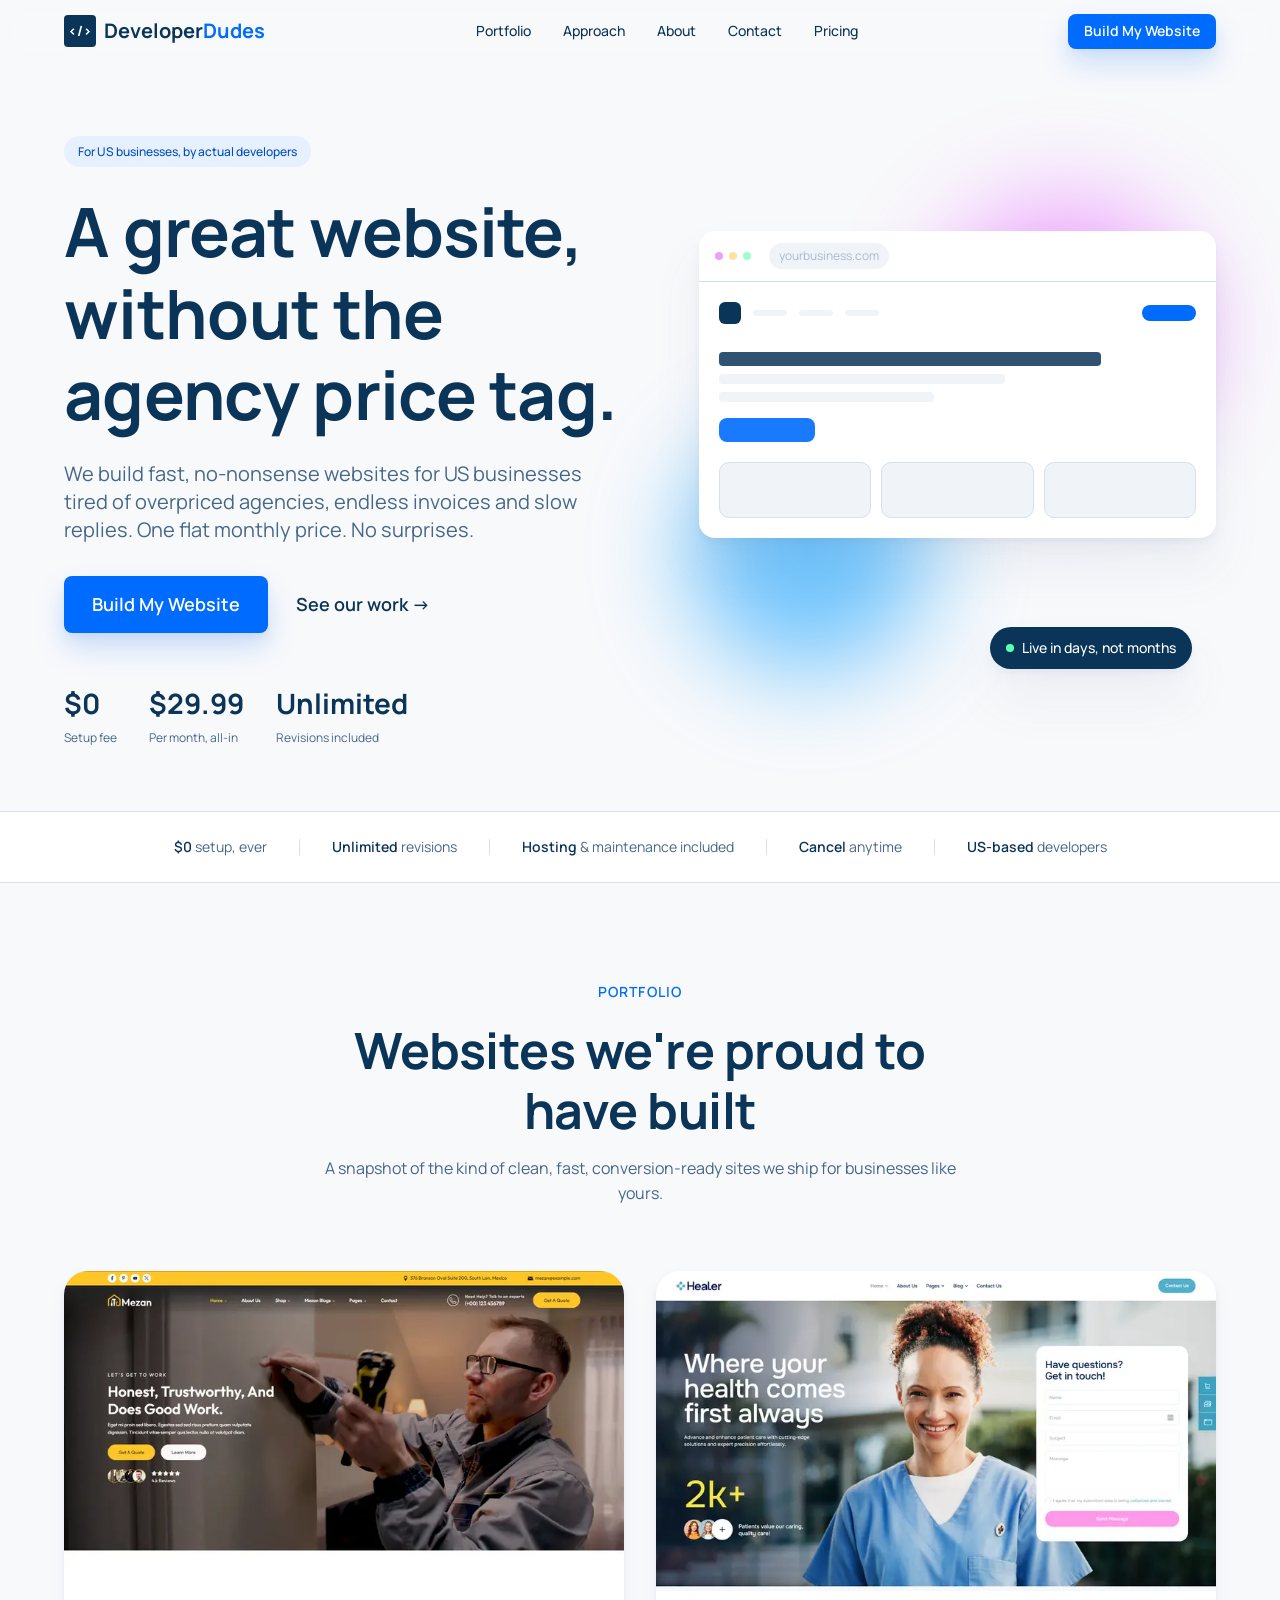
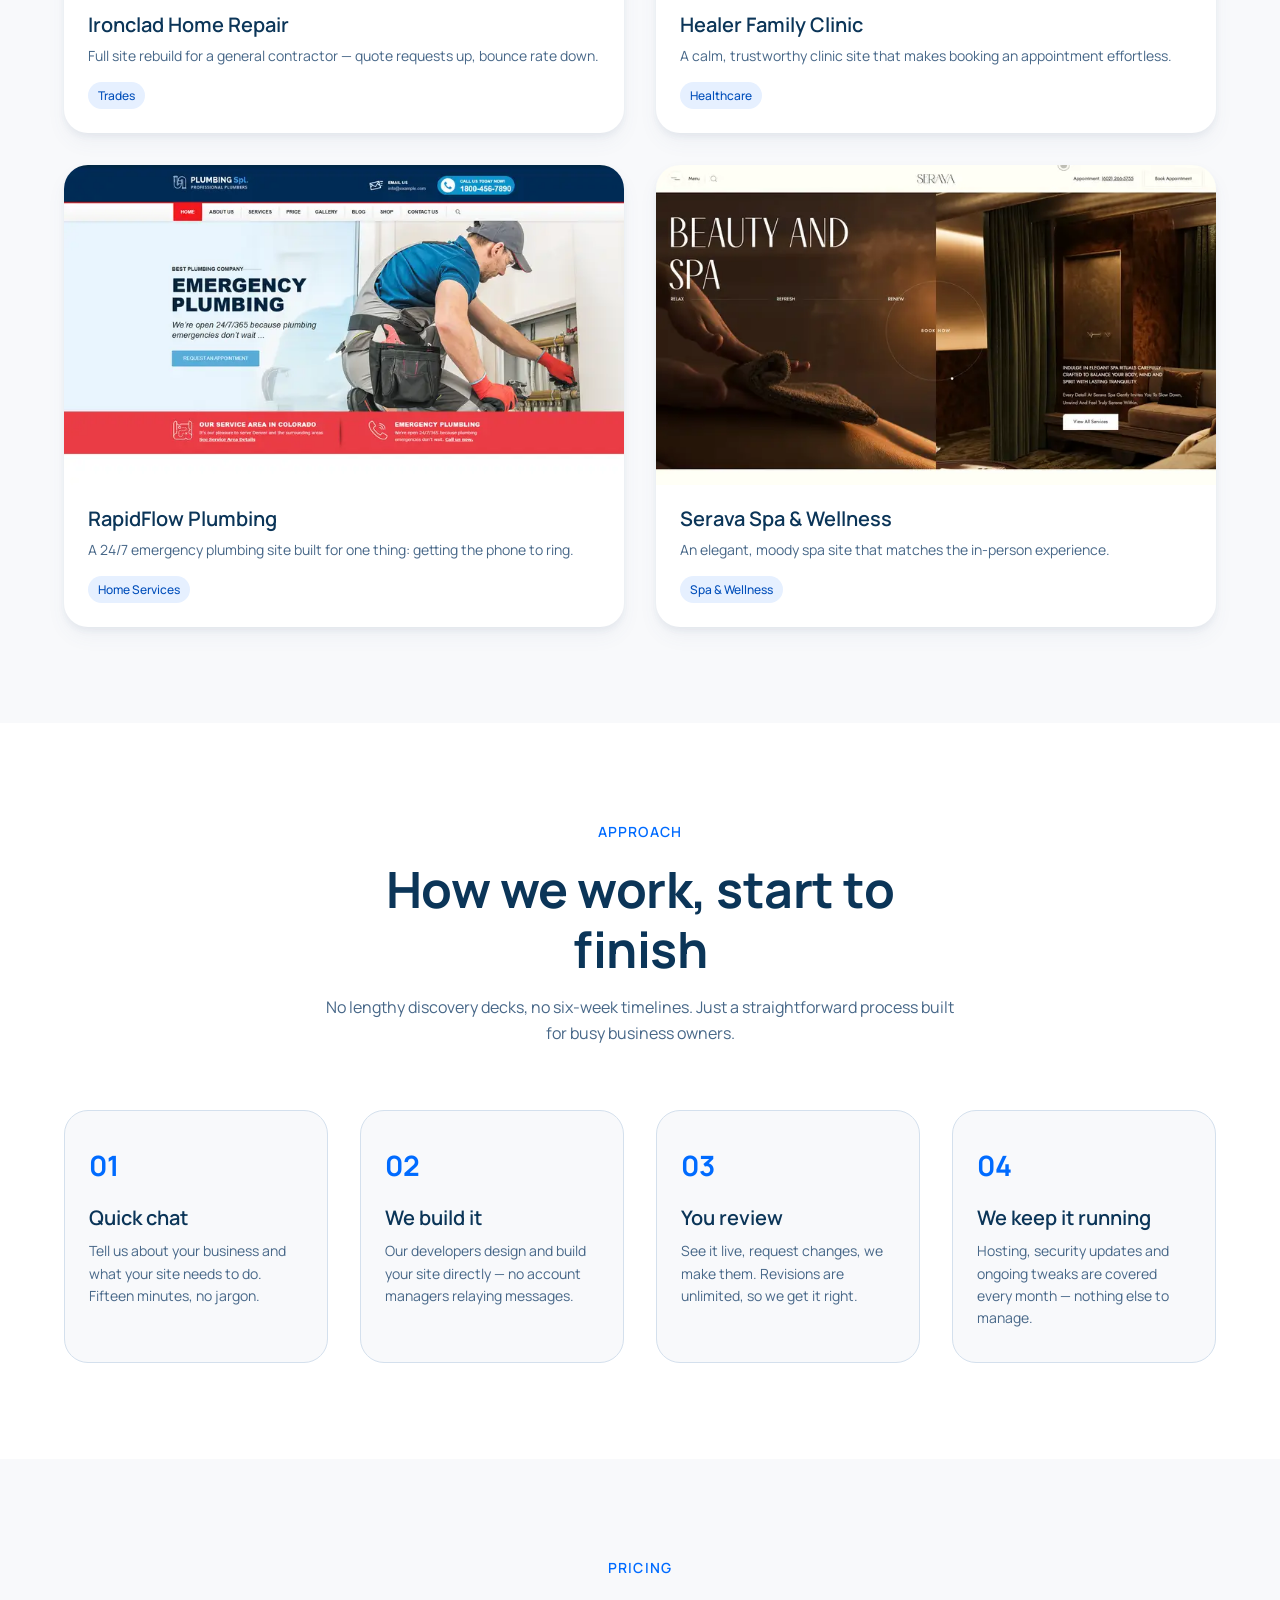
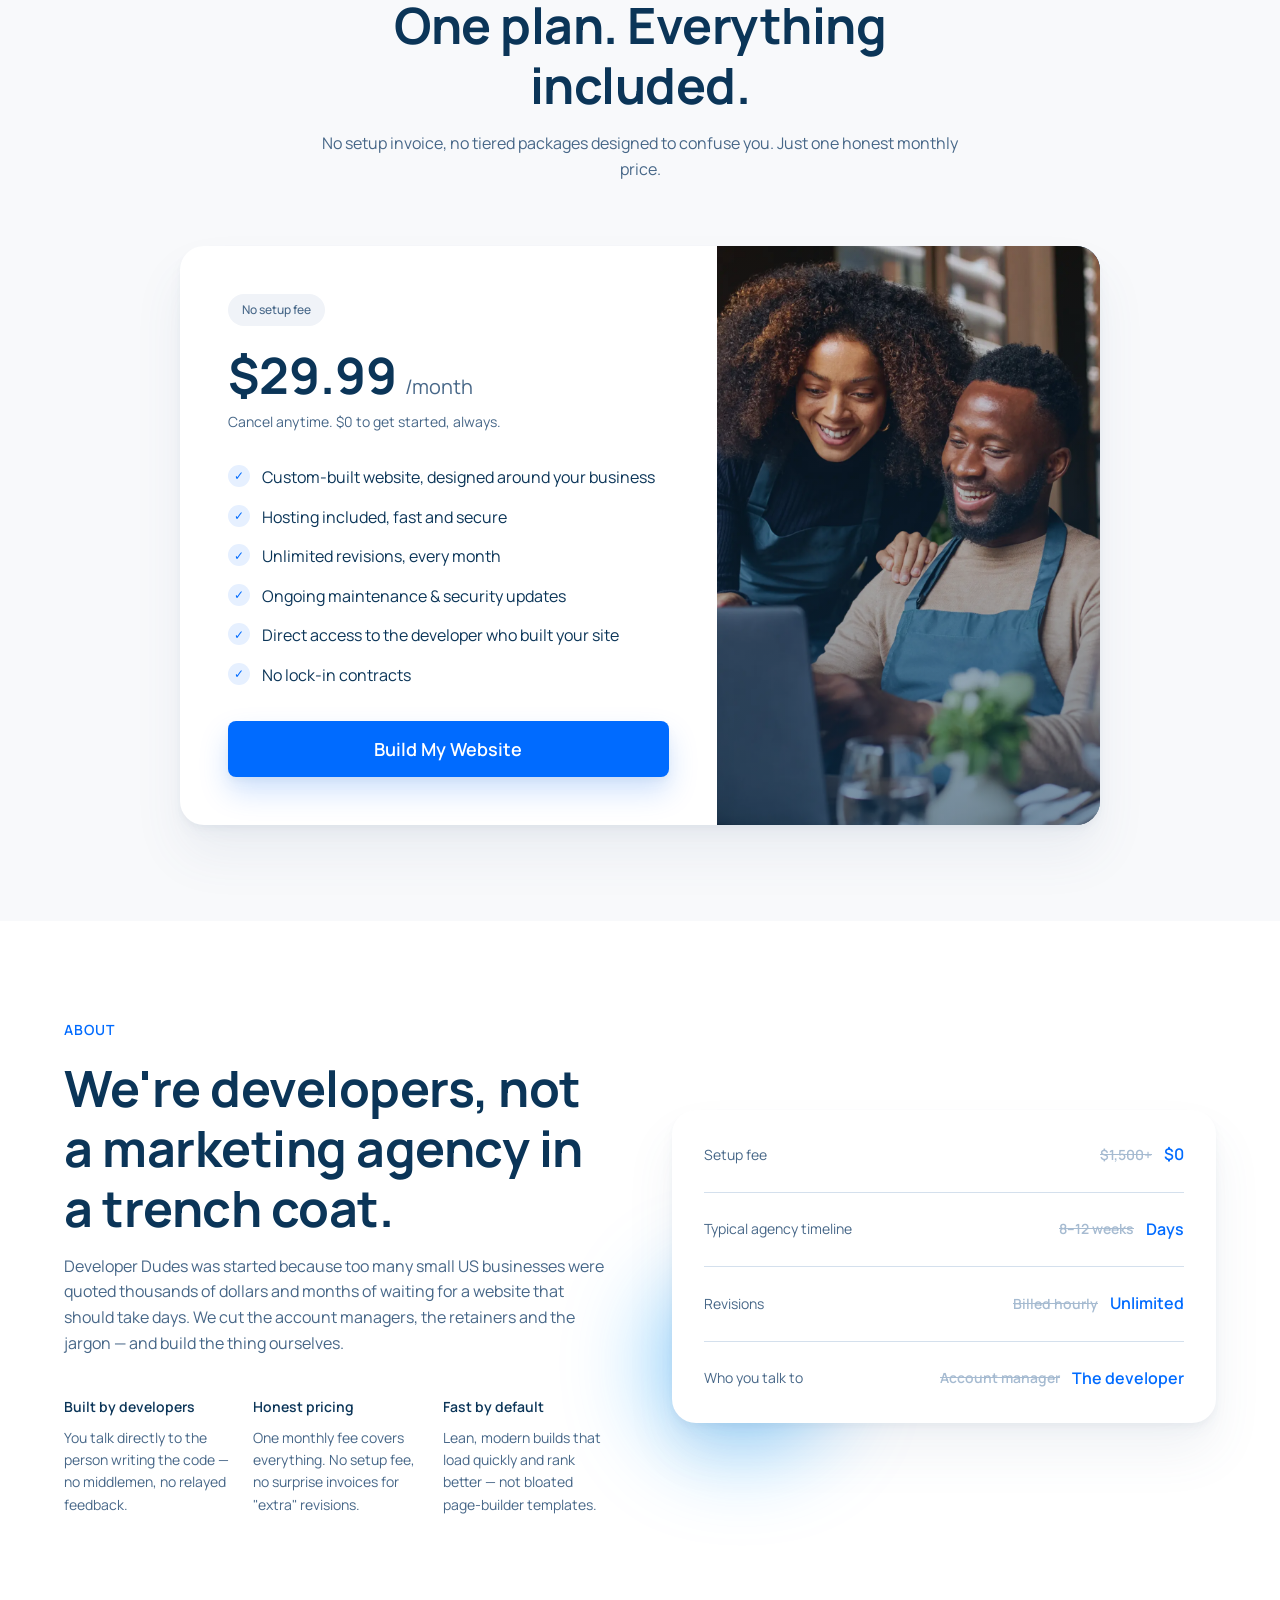
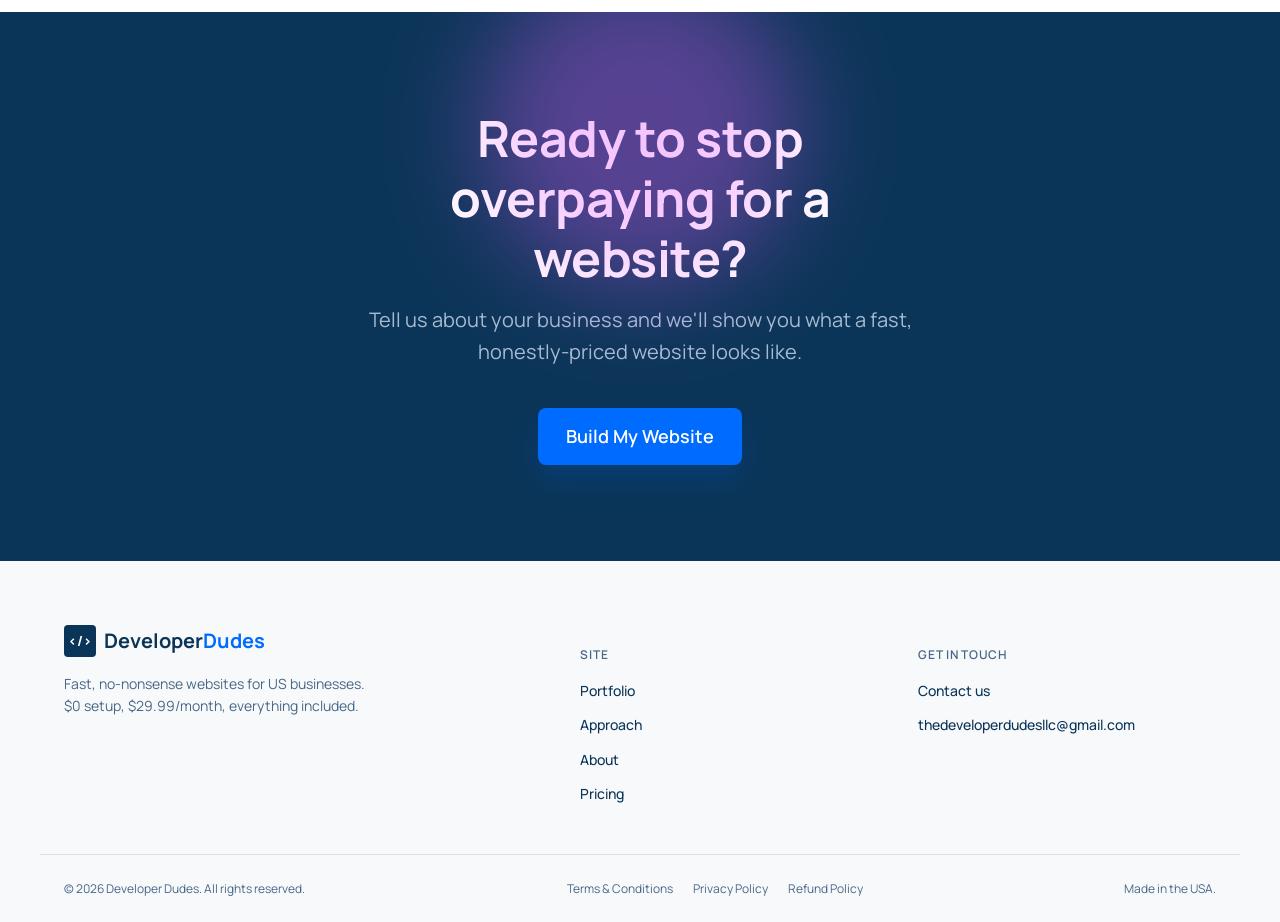
==== index.html @ 0a407106 "Initial commit: Developer Dudes marketing site One-page site with hero, portfolio, approach, pricing" ====
<!DOCTYPE html>
<html lang="en-US">
<head>
<meta charset="UTF-8">
<meta name="viewport" content="width=device-width, initial-scale=1.0">
<title>Developer Dudes — Fast, no-nonsense websites for US businesses</title>
<meta name="description" content="Developer Dudes builds fast, no-nonsense websites for US businesses tired of overpriced agencies. $0 setup, $29.99/month for hosting, maintenance and unlimited revisions.">
<link rel="canonical" href="https://thedeveloperdudes.com/">
<meta property="og:url" content="https://thedeveloperdudes.com/">
<link rel="preconnect" href="https://fonts.googleapis.com">
<link rel="preconnect" href="https://fonts.gstatic.com" crossorigin>
<link href="https://fonts.googleapis.com/css2?family=Manrope:wght@400;500;600;700;800&display=swap" rel="stylesheet">
<link rel="stylesheet" href="assets/css/styles.css">
</head>
<body>

<a class="skip-link" href="#main">Skip to content</a>

<header class="site-header" id="top">
  <div class="wrap header-inner">
    <a class="logo" href="#top">
      <span class="logo-mark" aria-hidden="true">&lt;/&gt;</span>
      <span class="logo-text">Developer<em>Dudes</em></span>
    </a>

    <nav class="main-nav" aria-label="Primary">
      <a href="#portfolio">Portfolio</a>
      <a href="#approach">Approach</a>
      <a href="#about">About</a>
      <a href="contact.html">Contact</a>
      <a href="#pricing">Pricing</a>
    </nav>

    <div class="header-cta">
      <a class="btn btn-primary btn-compact" href="contact.html">Build My Website</a>
    </div>

    <button class="nav-toggle" aria-label="Toggle menu" aria-expanded="false" aria-controls="mobile-nav">
      <span></span><span></span><span></span>
    </button>
  </div>

  <nav class="mobile-nav" id="mobile-nav" aria-label="Mobile">
    <a href="#portfolio">Portfolio</a>
    <a href="#approach">Approach</a>
    <a href="#about">About</a>
    <a href="contact.html">Contact</a>
    <a href="#pricing">Pricing</a>
    <a class="btn btn-primary" href="contact.html">Build My Website</a>
  </nav>
</header>

<main id="main">

  <!-- HERO -->
  <section class="hero">
    <div class="wrap hero-inner">
      <div class="hero-copy reveal">
        <span class="pill-badge">For US businesses, by actual developers</span>
        <h1>A great website, <br>without the agency price tag.</h1>
        <p class="hero-sub">We build fast, no-nonsense websites for US businesses tired of overpriced agencies, endless invoices and slow replies. One flat monthly price. No surprises.</p>
        <div class="hero-actions">
          <a class="btn btn-primary btn-lg" href="contact.html">Build My Website</a>
          <a class="btn btn-ghost" href="#portfolio">See our work &rarr;</a>
        </div>
        <div class="hero-facts">
          <div class="hero-fact"><span class="fact-num">$0</span><span class="fact-label">Setup fee</span></div>
          <div class="hero-fact"><span class="fact-num">$29.99</span><span class="fact-label">Per month, all-in</span></div>
          <div class="hero-fact"><span class="fact-num">Unlimited</span><span class="fact-label">Revisions included</span></div>
        </div>
      </div>

      <div class="hero-visual reveal" aria-hidden="true">
        <div class="blob blob-magenta"></div>
        <div class="blob blob-cyan"></div>
        <div class="browser-card float">
          <div class="browser-bar">
            <span class="dot dot-1"></span><span class="dot dot-2"></span><span class="dot dot-3"></span>
            <span class="browser-url">yourbusiness.com</span>
          </div>
          <div class="browser-body">
            <div class="mock-nav">
              <span class="mock-logo"></span>
              <span class="mock-link"></span><span class="mock-link"></span><span class="mock-link"></span>
              <span class="mock-btn"></span>
            </div>
            <div class="mock-hero">
              <div class="mock-line mock-line-lg"></div>
              <div class="mock-line mock-line-md"></div>
              <div class="mock-line mock-line-sm"></div>
              <div class="mock-cta"></div>
            </div>
            <div class="mock-cards">
              <div class="mock-card"></div>
              <div class="mock-card"></div>
              <div class="mock-card"></div>
            </div>
          </div>
        </div>
        <div class="status-chip">
          <span class="status-dot"></span> Live in days, not months
        </div>
      </div>
    </div>
  </section>

  <!-- PROOF STRIP -->
  <section class="proof-strip reveal">
    <div class="wrap proof-inner">
      <div class="proof-item"><strong>$0</strong> setup, ever</div>
      <div class="proof-divider"></div>
      <div class="proof-item"><strong>Unlimited</strong> revisions</div>
      <div class="proof-divider"></div>
      <div class="proof-item"><strong>Hosting</strong> &amp; maintenance included</div>
      <div class="proof-divider"></div>
      <div class="proof-item"><strong>Cancel</strong> anytime</div>
      <div class="proof-divider"></div>
      <div class="proof-item"><strong>US-based</strong> developers</div>
    </div>
  </section>

  <!-- PORTFOLIO -->
  <section class="section" id="portfolio">
    <div class="wrap">
      <div class="section-header reveal">
        <span class="eyebrow">Portfolio</span>
        <h2>Websites we're proud to have built</h2>
        <p class="section-sub">A snapshot of the kind of clean, fast, conversion-ready sites we ship for businesses like yours.</p>
      </div>

      <div class="portfolio-grid">
        <article class="portfolio-card reveal">
          <button type="button" class="portfolio-thumb" data-lightbox-trigger
            data-full="assets/images/portfolio/construction-full.webp"
            data-title="Ironclad Home Repair — full page preview">
            <img class="portfolio-thumb-img" src="assets/images/portfolio/construction-thumb.webp" alt="Ironclad Home Repair website preview" loading="lazy" width="760" height="435">
            <span class="portfolio-thumb-overlay">
              <span class="portfolio-thumb-eye" aria-hidden="true">
                <svg width="22" height="22" viewBox="0 0 24 24" fill="none"><path d="M2 12s3.6-7 10-7 10 7 10 7-3.6 7-10 7-10-7-10-7Z" stroke="currentColor" stroke-width="1.6" stroke-linejoin="round"/><circle cx="12" cy="12" r="3" stroke="currentColor" stroke-width="1.6"/></svg>
              </span>
              <span class="portfolio-thumb-label">View full page</span>
            </span>
          </button>
          <div class="portfolio-meta">
            <h3>Ironclad Home Repair</h3>
            <p>Full site rebuild for a general contractor — quote requests up, bounce rate down.</p>
            <span class="tag">Trades</span>
          </div>
        </article>

        <article class="portfolio-card reveal">
          <button type="button" class="portfolio-thumb" data-lightbox-trigger
            data-full="assets/images/portfolio/healthcare-full.webp"
            data-title="Healer Family Clinic — full page preview">
            <img class="portfolio-thumb-img" src="assets/images/portfolio/healthcare-thumb.webp" alt="Healer Family Clinic website preview" loading="lazy" width="760" height="435">
            <span class="portfolio-thumb-overlay">
              <span class="portfolio-thumb-eye" aria-hidden="true">
                <svg width="22" height="22" viewBox="0 0 24 24" fill="none"><path d="M2 12s3.6-7 10-7 10 7 10 7-3.6 7-10 7-10-7-10-7Z" stroke="currentColor" stroke-width="1.6" stroke-linejoin="round"/><circle cx="12" cy="12" r="3" stroke="currentColor" stroke-width="1.6"/></svg>
              </span>
              <span class="portfolio-thumb-label">View full page</span>
            </span>
          </button>
          <div class="portfolio-meta">
            <h3>Healer Family Clinic</h3>
            <p>A calm, trustworthy clinic site that makes booking an appointment effortless.</p>
            <span class="tag">Healthcare</span>
          </div>
        </article>

        <article class="portfolio-card reveal">
          <button type="button" class="portfolio-thumb" data-lightbox-trigger
            data-full="assets/images/portfolio/home-services-full.webp"
            data-title="RapidFlow Plumbing — full page preview">
            <img class="portfolio-thumb-img" src="assets/images/portfolio/home-services-thumb.webp" alt="RapidFlow Plumbing website preview" loading="lazy" width="760" height="435">
            <span class="portfolio-thumb-overlay">
              <span class="portfolio-thumb-eye" aria-hidden="true">
                <svg width="22" height="22" viewBox="0 0 24 24" fill="none"><path d="M2 12s3.6-7 10-7 10 7 10 7-3.6 7-10 7-10-7-10-7Z" stroke="currentColor" stroke-width="1.6" stroke-linejoin="round"/><circle cx="12" cy="12" r="3" stroke="currentColor" stroke-width="1.6"/></svg>
              </span>
              <span class="portfolio-thumb-label">View full page</span>
            </span>
          </button>
          <div class="portfolio-meta">
            <h3>RapidFlow Plumbing</h3>
            <p>A 24/7 emergency plumbing site built for one thing: getting the phone to ring.</p>
            <span class="tag">Home Services</span>
          </div>
        </article>

        <article class="portfolio-card reveal">
          <button type="button" class="portfolio-thumb" data-lightbox-trigger
            data-full="assets/images/portfolio/spa-full.webp"
            data-title="Serava Spa &amp; Wellness — full page preview">
            <img class="portfolio-thumb-img" src="assets/images/portfolio/spa-thumb.webp" alt="Serava Spa & Wellness website preview" loading="lazy" width="760" height="435">
            <span class="portfolio-thumb-overlay">
              <span class="portfolio-thumb-eye" aria-hidden="true">
                <svg width="22" height="22" viewBox="0 0 24 24" fill="none"><path d="M2 12s3.6-7 10-7 10 7 10 7-3.6 7-10 7-10-7-10-7Z" stroke="currentColor" stroke-width="1.6" stroke-linejoin="round"/><circle cx="12" cy="12" r="3" stroke="currentColor" stroke-width="1.6"/></svg>
              </span>
              <span class="portfolio-thumb-label">View full page</span>
            </span>
          </button>
          <div class="portfolio-meta">
            <h3>Serava Spa &amp; Wellness</h3>
            <p>An elegant, moody spa site that matches the in-person experience.</p>
            <span class="tag">Spa &amp; Wellness</span>
          </div>
        </article>
      </div>
    </div>
  </section>

  <dialog class="lightbox" id="portfolio-lightbox" aria-labelledby="lightbox-title-text">
    <div class="lightbox-inner">
      <div class="lightbox-header">
        <span class="lightbox-title" id="lightbox-title-text"></span>
        <button type="button" class="lightbox-close" aria-label="Close preview">
          <svg width="18" height="18" viewBox="0 0 24 24" fill="none"><path d="M5 5l14 14M19 5 5 19" stroke="currentColor" stroke-width="2" stroke-linecap="round"/></svg>
        </button>
      </div>
      <div class="lightbox-scroll">
        <img class="lightbox-img" src="" alt="">
      </div>
    </div>
  </dialog>

  <!-- APPROACH -->
  <section class="section section-tinted" id="approach">
    <div class="wrap">
      <div class="section-header reveal">
        <span class="eyebrow">Approach</span>
        <h2>How we work, start to finish</h2>
        <p class="section-sub">No lengthy discovery decks, no six-week timelines. Just a straightforward process built for busy business owners.</p>
      </div>

      <div class="approach-grid">
        <div class="approach-step reveal">
          <div class="approach-num">01</div>
          <h3>Quick chat</h3>
          <p>Tell us about your business and what your site needs to do. Fifteen minutes, no jargon.</p>
        </div>
        <div class="approach-step reveal">
          <div class="approach-num">02</div>
          <h3>We build it</h3>
          <p>Our developers design and build your site directly — no account managers relaying messages.</p>
        </div>
        <div class="approach-step reveal">
          <div class="approach-num">03</div>
          <h3>You review</h3>
          <p>See it live, request changes, we make them. Revisions are unlimited, so we get it right.</p>
        </div>
        <div class="approach-step reveal">
          <div class="approach-num">04</div>
          <h3>We keep it running</h3>
          <p>Hosting, security updates and ongoing tweaks are covered every month — nothing else to manage.</p>
        </div>
      </div>
    </div>
  </section>

  <!-- PRICING -->
  <section class="section" id="pricing">
    <div class="wrap">
      <div class="section-header reveal">
        <span class="eyebrow">Pricing</span>
        <h2>One plan. Everything included.</h2>
        <p class="section-sub">No setup invoice, no tiered packages designed to confuse you. Just one honest monthly price.</p>
      </div>

      <div class="pricing-card reveal">
        <div class="pricing-card-main">
          <div class="pricing-top">
            <span class="pill-badge pill-badge-alt">No setup fee</span>
            <div class="price-row">
              <span class="price-amount">$29.99</span>
              <span class="price-period">/month</span>
            </div>
            <p class="price-note">Cancel anytime. $0 to get started, always.</p>
          </div>

          <ul class="pricing-features">
            <li><span class="check">&#10003;</span> Custom-built website, designed around your business</li>
            <li><span class="check">&#10003;</span> Hosting included, fast and secure</li>
            <li><span class="check">&#10003;</span> Unlimited revisions, every month</li>
            <li><span class="check">&#10003;</span> Ongoing maintenance &amp; security updates</li>
            <li><span class="check">&#10003;</span> Direct access to the developer who built your site</li>
            <li><span class="check">&#10003;</span> No lock-in contracts</li>
          </ul>

          <a class="btn btn-primary btn-lg btn-block" href="contact.html">Build My Website</a>
        </div>
        <div class="pricing-card-side" aria-hidden="true"></div>
      </div>
    </div>
  </section>

  <!-- ABOUT -->
  <section class="section section-tinted" id="about">
    <div class="wrap about-inner">
      <div class="about-copy reveal">
        <span class="eyebrow">About</span>
        <h2>We're developers, not a marketing agency in a trench coat.</h2>
        <p class="section-sub about-sub">Developer Dudes was started because too many small US businesses were quoted thousands of dollars and months of waiting for a website that should take days. We cut the account managers, the retainers and the jargon — and build the thing ourselves.</p>

        <div class="about-points">
          <div class="about-point">
            <h4>Built by developers</h4>
            <p>You talk directly to the person writing the code — no middlemen, no relayed feedback.</p>
          </div>
          <div class="about-point">
            <h4>Honest pricing</h4>
            <p>One monthly fee covers everything. No setup fee, no surprise invoices for "extra" revisions.</p>
          </div>
          <div class="about-point">
            <h4>Fast by default</h4>
            <p>Lean, modern builds that load quickly and rank better — not bloated page-builder templates.</p>
          </div>
        </div>
      </div>

      <div class="about-visual reveal" aria-hidden="true">
        <div class="blob blob-cyan blob-small"></div>
        <div class="about-card">
          <div class="about-card-row">
            <span class="about-card-label">Setup fee</span>
            <span class="about-card-value strike">$1,500+</span>
            <span class="about-card-value value-accent">$0</span>
          </div>
          <div class="about-card-row">
            <span class="about-card-label">Typical agency timeline</span>
            <span class="about-card-value strike">8&ndash;12 weeks</span>
            <span class="about-card-value value-accent">Days</span>
          </div>
          <div class="about-card-row">
            <span class="about-card-label">Revisions</span>
            <span class="about-card-value strike">Billed hourly</span>
            <span class="about-card-value value-accent">Unlimited</span>
          </div>
          <div class="about-card-row">
            <span class="about-card-label">Who you talk to</span>
            <span class="about-card-value strike">Account manager</span>
            <span class="about-card-value value-accent">The developer</span>
          </div>
        </div>
      </div>
    </div>
  </section>

  <!-- CONTACT / CTA -->
  <section class="cta-band" id="contact">
    <div class="wrap cta-inner reveal">
      <div class="blob blob-magenta blob-cta" aria-hidden="true"></div>
      <h2>Ready to stop overpaying for a website?</h2>
      <p>Tell us about your business and we'll show you what a fast, honestly-priced website looks like.</p>
      <div class="cta-actions">
        <a class="btn btn-primary btn-lg" href="contact.html">Build My Website</a>
      </div>
    </div>
  </section>

</main>

<footer class="site-footer">
  <div class="wrap footer-inner">
    <div class="footer-brand">
      <a class="logo" href="#top">
        <span class="logo-mark" aria-hidden="true">&lt;/&gt;</span>
        <span class="logo-text">Developer<em>Dudes</em></span>
      </a>
      <p>Fast, no-nonsense websites for US businesses. $0 setup, $29.99/month, everything included.</p>
    </div>

    <div class="footer-col">
      <h5>Site</h5>
      <a href="#portfolio">Portfolio</a>
      <a href="#approach">Approach</a>
      <a href="#about">About</a>
      <a href="#pricing">Pricing</a>
    </div>

    <div class="footer-col">
      <h5>Get in touch</h5>
      <a href="contact.html">Contact us</a>
      <a href="mailto:thedeveloperdudesllc@gmail.com">thedeveloperdudesllc@gmail.com</a>
    </div>
  </div>
  <div class="wrap footer-bottom">
    <span>&copy; <span id="year"></span> Developer Dudes. All rights reserved.</span>
    <nav class="footer-legal" aria-label="Legal">
      <a href="terms.html">Terms &amp; Conditions</a>
      <a href="privacy-policy.html">Privacy Policy</a>
      <a href="refund-policy.html">Refund Policy</a>
    </nav>
    <span>Made in the USA.</span>
  </div>
</footer>

<script src="assets/js/main.js"></script>
</body>
</html>
---- assets/css/styles.css ----
/* ==========================================================================
   Developer Dudes — styles
   Design system sourced from DESIGN.md (Calendly-style: navy ink / cool marble)
   ========================================================================== */

:root {
  /* Colors */
  --color-ink-navy: #0b3558;
  --color-signal-blue: #006bff;
  --color-slate-gray: #476788;
  --color-mist-gray: #a6bbd1;
  --color-cloud: #f8f9fb;
  --color-paper: #ffffff;
  --color-pebble: #f0f3f8;
  --color-hairline: #d4e0ed;
  --color-carbon: #0a0a0a;
  --color-coral-magenta: #e55cff;
  --color-sky-cyan: #0099ff;
  --color-deep-cobalt: #004eba;

  /* Typography */
  --font-gilroy: 'Manrope', ui-sans-serif, system-ui, -apple-system, BlinkMacSystemFont, "Segoe UI", Roboto, sans-serif;

  --text-caption: 12px;
  --leading-caption: 1.5;
  --text-body-sm: 14px;
  --leading-body-sm: 1.4;
  --text-body: 16px;
  --leading-body: 1.6;
  --text-button: 18px;
  --leading-button: 1.6;
  --text-body-lg: 20px;
  --leading-body-lg: 1.4;
  --text-subheading: 28px;
  --leading-subheading: 1.4;
  --text-heading-sm: 38px;
  --leading-heading-sm: 1.21;
  --text-heading: 50px;
  --leading-heading: 1.2;
  --text-heading-lg: 68px;
  --leading-heading-lg: 1.2;
  --text-display: 80px;
  --leading-display: 1.2;

  --font-weight-regular: 400;
  --font-weight-medium: 500;
  --font-weight-semibold: 600;
  --font-weight-bold: 700;

  /* Spacing */
  --spacing-8: 8px;
  --spacing-16: 16px;
  --spacing-24: 24px;
  --spacing-32: 32px;
  --spacing-40: 40px;
  --spacing-48: 48px;
  --spacing-56: 56px;
  --spacing-64: 64px;
  --spacing-72: 72px;
  --spacing-96: 96px;

  --page-max-width: 1200px;

  /* Border radius */
  --radius-small: 4px;
  --radius-inputs: 8px;
  --radius-buttons: 8px;
  --radius-productcards: 16px;
  --radius-cards: 24px;
  --radius-badges: 9999px;

  /* Shadows */
  --shadow-sm: rgba(71, 103, 136, 0.04) 0px 4px 5px 0px, rgba(71, 103, 136, 0.03) 0px 4px 10px 0px, rgba(71, 103, 136, 0.05) 0px 10px 20px 0px;
  --shadow-sm-2: rgba(71, 103, 136, 0.04) 0px 4px 5px 0px, rgba(71, 103, 136, 0.03) 0px 8px 15px 0px, rgba(71, 103, 136, 0.08) 0px 30px 50px 0px;
  --shadow-sm-3: rgba(71, 103, 136, 0.04) 0px 4px 5px 0px, rgba(71, 103, 136, 0.03) 0px 8px 15px 0px, rgba(71, 103, 136, 0.06) 0px 15px 30px 0px;

  /* Motion */
  --ease-out: cubic-bezier(0.16, 1, 0.3, 1);
  --ease-standard: cubic-bezier(0.4, 0, 0.2, 1);
  --ease-in-out: cubic-bezier(0.65, 0, 0.35, 1);
  --duration-fast: 150ms;
  --duration-base: 220ms;
  --duration-slow: 420ms;
}

/* ------------------------------ Reset ------------------------------ */

*, *::before, *::after { box-sizing: border-box; }
html { scroll-behavior: smooth; }
body {
  margin: 0;
  font-family: var(--font-gilroy);
  font-size: var(--text-body);
  line-height: var(--leading-body);
  color: var(--color-ink-navy);
  background: var(--color-cloud);
  -webkit-font-smoothing: antialiased;
}
img { max-width: 100%; display: block; }
a { color: inherit; text-decoration: none; }
ul { margin: 0; padding: 0; list-style: none; }
h1, h2, h3, h4, p { margin: 0; }
button { font-family: inherit; cursor: pointer; }

@media (prefers-reduced-motion: reduce) {
  html { scroll-behavior: auto; }
  *, *::before, *::after {
    animation-duration: 0.001ms !important;
    animation-iteration-count: 1 !important;
    transition-duration: 0.001ms !important;
    scroll-behavior: auto !important;
  }
}

.skip-link {
  position: absolute;
  left: -9999px;
  top: 0;
  background: var(--color-ink-navy);
  color: var(--color-paper);
  padding: 12px 16px;
  border-radius: var(--radius-inputs);
  z-index: 200;
}
.skip-link:focus { left: 16px; top: 16px; }

a:focus-visible,
button:focus-visible {
  outline: 2px solid var(--color-signal-blue);
  outline-offset: 2px;
  border-radius: var(--radius-small);
}

.wrap {
  max-width: var(--page-max-width);
  margin: 0 auto;
  padding: 0 24px;
}

/* ------------------------------ Type ------------------------------ */

h1 {
  font-size: var(--text-heading-lg);
  line-height: var(--leading-heading-lg);
  font-weight: var(--font-weight-bold);
  letter-spacing: -0.01em;
  color: var(--color-ink-navy);
}
h2 {
  font-size: var(--text-heading);
  line-height: var(--leading-heading);
  font-weight: var(--font-weight-bold);
  letter-spacing: -0.01em;
  color: var(--color-ink-navy);
}
h3 {
  font-size: var(--text-body-lg);
  line-height: var(--leading-body-lg);
  font-weight: var(--font-weight-semibold);
  color: var(--color-ink-navy);
}
h4 {
  font-size: var(--text-body-sm);
  font-weight: var(--font-weight-semibold);
  color: var(--color-ink-navy);
}
p { color: var(--color-slate-gray); }

.eyebrow {
  display: inline-block;
  font-size: var(--text-body-sm);
  font-weight: var(--font-weight-semibold);
  color: var(--color-signal-blue);
  text-transform: uppercase;
  letter-spacing: 0.08em;
  margin-bottom: var(--spacing-16);
}

/* ------------------------------ Buttons ------------------------------ */

.btn {
  display: inline-flex;
  align-items: center;
  justify-content: center;
  gap: 8px;
  font-size: var(--text-button);
  line-height: var(--leading-button);
  font-weight: var(--font-weight-semibold);
  border-radius: var(--radius-buttons);
  padding: 10px 20px;
  border: none;
  white-space: nowrap;
  transition: transform var(--duration-fast) var(--ease-standard),
              box-shadow var(--duration-fast) var(--ease-standard),
              background-color var(--duration-fast) var(--ease-standard),
              border-color var(--duration-fast) var(--ease-standard);
}
.btn-primary {
  background: var(--color-signal-blue);
  color: var(--color-paper);
  box-shadow: rgba(71, 103, 136, 0.04) 0px 4px 5px 0px, rgba(71, 103, 136, 0.03) 0px 8px 15px 0px, rgba(0, 107, 255, 0.18) 0px 15px 30px 0px;
}

.btn-compact { padding: 6px 16px; font-size: var(--text-body-sm); }
.btn-lg { padding: 14px 28px; }
.btn-block { width: 100%; }

.btn-ghost {
  background: transparent;
  color: var(--color-ink-navy);
  padding: 10px 4px;
}

.btn-outline-dark {
  background: transparent;
  color: var(--color-ink-navy);
  border: 1px solid var(--color-hairline);
  padding: 13px 27px;
}

@media (hover: hover) and (pointer: fine) {
  .btn-primary:hover {
    background: #0060e6;
    box-shadow: rgba(71, 103, 136, 0.04) 0px 4px 5px 0px, rgba(71, 103, 136, 0.03) 0px 8px 15px 0px, rgba(0, 107, 255, 0.28) 0px 18px 34px 0px;
    transform: translateY(-1px);
  }
  .btn-ghost:hover { color: var(--color-signal-blue); }
  .btn-outline-dark:hover { border-color: var(--color-ink-navy); background: var(--color-pebble); }
}

/* Active always wins over hover's lift, even mid-hover — press feedback comes first */
.btn:active { transform: scale(0.97); }

/* ------------------------------ Badges ------------------------------ */

.pill-badge {
  display: inline-block;
  background: #e6f0ff;
  color: var(--color-deep-cobalt);
  font-size: var(--text-caption);
  font-weight: var(--font-weight-medium);
  border-radius: var(--radius-badges);
  padding: 6px 14px;
  margin-bottom: var(--spacing-24);
}
.pill-badge-alt {
  background: var(--color-pebble);
  color: var(--color-slate-gray);
}

/* ------------------------------ Header ------------------------------ */

.site-header {
  position: sticky;
  top: 0;
  z-index: 100;
  height: 64px;
  display: flex;
  align-items: center;
  background: rgba(248, 249, 251, 0.85);
  backdrop-filter: blur(10px);
  -webkit-backdrop-filter: blur(10px);
  border-bottom: 1px solid transparent;
  transition: border-color var(--duration-base) var(--ease-standard), box-shadow var(--duration-base) var(--ease-standard);
}
.site-header.scrolled {
  border-bottom-color: var(--color-hairline);
  box-shadow: var(--shadow-sm);
}

.header-inner {
  display: flex;
  align-items: center;
  justify-content: space-between;
  width: 100%;
}

.logo {
  display: inline-flex;
  align-items: center;
  gap: 8px;
  font-weight: var(--font-weight-bold);
  font-size: var(--text-body-lg);
  color: var(--color-ink-navy);
}
.logo-mark {
  display: inline-flex;
  align-items: center;
  justify-content: center;
  width: 32px;
  height: 32px;
  border-radius: var(--radius-small);
  background: var(--color-ink-navy);
  color: var(--color-paper);
  font-size: 14px;
  font-weight: var(--font-weight-bold);
}
.logo-text em { font-style: normal; color: var(--color-signal-blue); }

.main-nav {
  display: flex;
  align-items: center;
  gap: var(--spacing-32);
}
.main-nav a {
  font-size: var(--text-body-sm);
  font-weight: var(--font-weight-medium);
  color: var(--color-ink-navy);
  position: relative;
  padding: 4px 0;
}
.main-nav a::after {
  content: '';
  position: absolute;
  left: 0; right: 0; bottom: -2px;
  height: 2px;
  background: var(--color-signal-blue);
  transform: scaleX(0);
  transform-origin: left;
  transition: transform var(--duration-base) var(--ease-standard);
}
@media (hover: hover) and (pointer: fine) {
  .main-nav a:hover { color: var(--color-signal-blue); }
  .main-nav a:hover::after { transform: scaleX(1); }
}

.nav-toggle {
  display: none;
  flex-direction: column;
  gap: 4px;
  background: none;
  border: none;
  padding: 8px;
  border-radius: var(--radius-small);
}
.nav-toggle span {
  width: 20px;
  height: 2px;
  background: var(--color-ink-navy);
  transition: transform var(--duration-base) var(--ease-standard), opacity var(--duration-base) var(--ease-standard);
}

.mobile-nav {
  display: flex;
  flex-direction: column;
  gap: 4px;
  background: var(--color-paper);
  border-bottom: 1px solid var(--color-hairline);
  padding: 8px 24px 20px;
  position: absolute;
  top: 64px;
  left: 0;
  right: 0;
  box-shadow: var(--shadow-sm);
  opacity: 0;
  transform: translateY(-6px);
  pointer-events: none;
  transition: opacity 180ms var(--ease-out), transform 180ms var(--ease-out);
}
.mobile-nav a {
  padding: 12px 4px;
  font-size: var(--text-body);
  font-weight: var(--font-weight-medium);
  border-bottom: 1px solid var(--color-pebble);
}
.mobile-nav .btn { margin-top: 12px; }

.site-header.nav-open .mobile-nav {
  opacity: 1;
  transform: translateY(0);
  pointer-events: auto;
}
.site-header.nav-open .nav-toggle span:nth-child(1) { transform: translateY(6px) rotate(45deg); }
.site-header.nav-open .nav-toggle span:nth-child(2) { opacity: 0; }
.site-header.nav-open .nav-toggle span:nth-child(3) { transform: translateY(-6px) rotate(-45deg); }

/* ------------------------------ Hero ------------------------------ */

.hero {
  padding: var(--spacing-72) 0 var(--spacing-64);
  overflow: hidden;
}
.hero-inner {
  display: grid;
  grid-template-columns: 1.05fr 0.95fr;
  gap: var(--spacing-64);
  align-items: center;
}
.hero-copy h1 { margin-bottom: var(--spacing-24); }
.hero-sub {
  font-size: var(--text-body-lg);
  line-height: var(--leading-body-lg);
  color: var(--color-slate-gray);
  max-width: 520px;
  margin-bottom: var(--spacing-32);
}
.hero-actions {
  display: flex;
  align-items: center;
  gap: var(--spacing-24);
  margin-bottom: var(--spacing-48);
  flex-wrap: wrap;
}
.hero-facts {
  display: flex;
  flex-wrap: wrap;
  gap: var(--spacing-40) var(--spacing-32);
}
.hero-fact { display: flex; flex-direction: column; gap: 2px; }
.fact-num { font-size: var(--text-subheading); font-weight: var(--font-weight-bold); color: var(--color-ink-navy); white-space: nowrap; }
.fact-label { font-size: var(--text-caption); color: var(--color-slate-gray); }

.hero-visual { position: relative; min-height: 420px; }

.blob {
  position: absolute;
  border-radius: 50%;
  filter: blur(50px);
  opacity: 0.55;
  z-index: 0;
}
.blob-magenta { background: var(--color-coral-magenta); width: 260px; height: 260px; top: -30px; right: 20px; }
.blob-cyan { background: var(--color-sky-cyan); width: 240px; height: 240px; bottom: -20px; left: -10px; }
.blob-small { width: 160px; height: 160px; }

.browser-card {
  position: relative;
  z-index: 1;
  background: var(--color-paper);
  border-radius: var(--radius-productcards);
  box-shadow: var(--shadow-sm-2);
  overflow: hidden;
}
.browser-bar {
  display: flex;
  align-items: center;
  gap: 6px;
  padding: 12px 16px;
  border-bottom: 1px solid var(--color-hairline);
}
.dot { width: 8px; height: 8px; border-radius: 50%; background: var(--color-hairline); }
.dot-1 { background: #e55cff; opacity: 0.6; }
.dot-2 { background: #ffcf5c; opacity: 0.6; }
.dot-3 { background: #5cffb0; opacity: 0.6; }
.browser-url {
  margin-left: 12px;
  font-size: var(--text-caption);
  color: var(--color-mist-gray);
  background: var(--color-pebble);
  padding: 3px 10px;
  border-radius: var(--radius-badges);
}
.browser-body { padding: 20px; }

.mock-nav {
  display: flex;
  align-items: center;
  gap: 12px;
  margin-bottom: 20px;
}
.mock-logo { width: 22px; height: 22px; border-radius: 6px; background: var(--color-ink-navy); }
.mock-link { width: 34px; height: 6px; border-radius: 3px; background: var(--color-pebble); }
.mock-btn { margin-left: auto; width: 54px; height: 16px; border-radius: var(--radius-inputs); background: var(--color-signal-blue); }

.mock-hero { padding: 8px 0 20px; }
.mock-line { border-radius: 4px; background: var(--color-pebble); margin-bottom: 8px; }
.mock-line-lg { width: 80%; height: 14px; background: var(--color-ink-navy); opacity: 0.85; }
.mock-line-md { width: 60%; height: 10px; }
.mock-line-sm { width: 45%; height: 10px; margin-bottom: 16px; }
.mock-cta { width: 96px; height: 24px; border-radius: var(--radius-inputs); background: var(--color-signal-blue); opacity: 0.9; }

.mock-cards { display: flex; gap: 10px; }
.mock-card { flex: 1; height: 56px; border-radius: 10px; background: var(--color-pebble); border: 1px solid var(--color-hairline); }

.status-chip {
  position: absolute;
  z-index: 2;
  bottom: -18px;
  right: 24px;
  display: inline-flex;
  align-items: center;
  gap: 8px;
  background: var(--color-ink-navy);
  color: var(--color-paper);
  font-size: var(--text-body-sm);
  font-weight: var(--font-weight-medium);
  padding: 10px 16px;
  border-radius: var(--radius-badges);
  box-shadow: var(--shadow-sm-2);
}
.status-dot { width: 8px; height: 8px; border-radius: 50%; background: #5cffb0; }

.float { animation: floaty 7s var(--ease-in-out) infinite; }
@keyframes floaty {
  0%, 100% { transform: translateY(0); }
  50% { transform: translateY(-7px); }
}

/* ------------------------------ Proof strip ------------------------------ */

.proof-strip {
  background: var(--color-paper);
  border-top: 1px solid var(--color-hairline);
  border-bottom: 1px solid var(--color-hairline);
  padding: var(--spacing-24) 0;
}
.proof-inner {
  display: flex;
  align-items: center;
  justify-content: center;
  gap: var(--spacing-32);
  flex-wrap: wrap;
}
.proof-item {
  font-size: var(--text-body-sm);
  color: var(--color-slate-gray);
}
.proof-item strong { color: var(--color-ink-navy); font-weight: var(--font-weight-semibold); }
.proof-divider {
  width: 1px;
  height: 16px;
  background: var(--color-hairline);
}

/* ------------------------------ Sections ------------------------------ */

.section { padding: var(--spacing-96) 0; }
.section-tinted { background: var(--color-paper); }

.section-header {
  text-align: center;
  max-width: 640px;
  margin: 0 auto var(--spacing-64);
}
.section-sub {
  margin-top: var(--spacing-16);
  font-size: var(--text-body);
  color: var(--color-slate-gray);
}

/* ------------------------------ Portfolio ------------------------------ */

.portfolio-grid {
  display: grid;
  grid-template-columns: repeat(2, 1fr);
  gap: var(--spacing-32);
}

.portfolio-card {
  background: var(--color-paper);
  border-radius: var(--radius-cards);
  box-shadow: var(--shadow-sm);
  overflow: hidden;
  transition: transform var(--duration-base) var(--ease-standard), box-shadow var(--duration-base) var(--ease-standard);
}
@media (hover: hover) and (pointer: fine) {
  .portfolio-card:hover {
    transform: translateY(-6px);
    box-shadow: var(--shadow-sm-2);
  }
}

.portfolio-thumb {
  position: relative;
  display: block;
  width: 100%;
  padding: 0;
  border: none;
  background: var(--color-pebble);
  aspect-ratio: 760 / 435;
  overflow: hidden;
  cursor: pointer;
}
.portfolio-thumb-img {
  width: 100%;
  height: 100%;
  object-fit: cover;
  object-position: top center;
  display: block;
  transition: transform var(--duration-slow) var(--ease-out);
}
.portfolio-thumb-overlay {
  position: absolute;
  inset: 0;
  display: flex;
  flex-direction: column;
  align-items: center;
  justify-content: center;
  gap: 8px;
  background: rgba(11, 53, 88, 0.55);
  color: var(--color-paper);
  opacity: 0;
  transition: opacity var(--duration-base) var(--ease-standard);
}
.portfolio-thumb-eye {
  display: inline-flex;
  align-items: center;
  justify-content: center;
  width: 48px;
  height: 48px;
  border-radius: 50%;
  background: rgba(255, 255, 255, 0.16);
  border: 1px solid rgba(255, 255, 255, 0.4);
  transform: scale(0.9);
  transition: transform var(--duration-base) var(--ease-out);
}
.portfolio-thumb-label {
  font-size: var(--text-caption);
  font-weight: var(--font-weight-medium);
  letter-spacing: 0.02em;
}
.portfolio-thumb:focus-visible {
  outline: 2px solid var(--color-signal-blue);
  outline-offset: -2px;
}
@media (hover: hover) and (pointer: fine) {
  .portfolio-thumb:hover .portfolio-thumb-overlay,
  .portfolio-thumb:focus-visible .portfolio-thumb-overlay {
    opacity: 1;
  }
  .portfolio-thumb:hover .portfolio-thumb-eye,
  .portfolio-thumb:focus-visible .portfolio-thumb-eye {
    transform: scale(1);
  }
  .portfolio-thumb:hover .portfolio-thumb-img {
    transform: scale(1.04);
  }
}
.portfolio-thumb:focus-visible .portfolio-thumb-overlay { opacity: 1; }
.portfolio-thumb:focus-visible .portfolio-thumb-eye { transform: scale(1); }

.portfolio-meta { padding: 20px 24px 24px; }
.portfolio-meta h3 { margin-bottom: 6px; }
.portfolio-meta p { font-size: var(--text-body-sm); margin-bottom: 14px; }
.tag {
  display: inline-block;
  font-size: var(--text-caption);
  font-weight: var(--font-weight-medium);
  color: var(--color-deep-cobalt);
  background: #e6f0ff;
  padding: 4px 10px;
  border-radius: var(--radius-badges);
}

/* ------------------------------ Lightbox ------------------------------ */

.lightbox {
  padding: 0;
  border: none;
  border-radius: var(--radius-cards);
  width: min(900px, 90vw);
  max-height: 88vh;
  box-shadow: var(--shadow-sm-2);
  overflow: hidden;
  opacity: 0;
  transform: scale(0.96);
  transition: opacity var(--duration-base) var(--ease-out), transform var(--duration-base) var(--ease-out);
}
.lightbox.is-open {
  opacity: 1;
  transform: scale(1);
}
.lightbox::backdrop {
  background: rgba(11, 53, 88, 0.6);
  backdrop-filter: blur(4px);
  -webkit-backdrop-filter: blur(4px);
}

.lightbox-inner {
  display: flex;
  flex-direction: column;
  max-height: 88vh;
  background: var(--color-cloud);
}

.lightbox-header {
  display: flex;
  align-items: center;
  justify-content: space-between;
  gap: 16px;
  padding: 16px 20px;
  background: var(--color-paper);
  border-bottom: 1px solid var(--color-hairline);
  flex: none;
}
.lightbox-title {
  font-size: var(--text-body-sm);
  font-weight: var(--font-weight-semibold);
  color: var(--color-ink-navy);
}
.lightbox-close {
  display: inline-flex;
  align-items: center;
  justify-content: center;
  width: 32px;
  height: 32px;
  border-radius: 50%;
  border: none;
  background: var(--color-pebble);
  color: var(--color-ink-navy);
  flex: none;
  transition: background-color var(--duration-fast) var(--ease-standard), transform var(--duration-fast) var(--ease-standard);
}
@media (hover: hover) and (pointer: fine) {
  .lightbox-close:hover { background: var(--color-hairline); }
}
.lightbox-close:active { transform: scale(0.92); }

.lightbox-scroll {
  overflow-y: auto;
  overscroll-behavior: contain;
  background: var(--color-pebble);
}
.lightbox-img {
  display: block;
  width: 100%;
  height: auto;
}

/* ------------------------------ Approach ------------------------------ */

.approach-grid {
  display: grid;
  grid-template-columns: repeat(4, 1fr);
  gap: var(--spacing-32);
}
.approach-step {
  padding: var(--spacing-32) var(--spacing-24);
  background: var(--color-cloud);
  border: 1px solid var(--color-hairline);
  border-radius: var(--radius-cards);
  transition: transform var(--duration-base) var(--ease-standard), border-color var(--duration-base) var(--ease-standard), box-shadow var(--duration-base) var(--ease-standard);
}
@media (hover: hover) and (pointer: fine) {
  .approach-step:hover {
    transform: translateY(-4px);
    border-color: var(--color-hairline);
    box-shadow: var(--shadow-sm);
  }
}
.approach-num {
  font-size: var(--text-subheading);
  font-weight: var(--font-weight-bold);
  color: var(--color-signal-blue);
  margin-bottom: var(--spacing-16);
}
.approach-step h3 { margin-bottom: 8px; }
.approach-step p { font-size: var(--text-body-sm); }

/* ------------------------------ Pricing ------------------------------ */

.pricing-card {
  max-width: 920px;
  margin: 0 auto;
  display: grid;
  grid-template-columns: 1.4fr 1fr;
  background: var(--color-paper);
  border-radius: var(--radius-cards);
  box-shadow: var(--shadow-sm-2);
  overflow: hidden;
}
.pricing-card-main { padding: var(--spacing-48); }
.pricing-top { margin-bottom: var(--spacing-32); }
.price-row { display: flex; align-items: baseline; gap: 8px; margin-bottom: 8px; }
.price-amount { font-size: var(--text-heading); font-weight: var(--font-weight-bold); color: var(--color-ink-navy); line-height: 1; }
.price-period { font-size: var(--text-body-lg); color: var(--color-slate-gray); }
.price-note { font-size: var(--text-body-sm); }

.pricing-features { display: flex; flex-direction: column; gap: 14px; margin-bottom: var(--spacing-32); }
.pricing-features li {
  display: flex;
  align-items: flex-start;
  gap: 12px;
  font-size: var(--text-body);
  color: var(--color-ink-navy);
}
.check {
  flex: none;
  width: 22px;
  height: 22px;
  display: inline-flex;
  align-items: center;
  justify-content: center;
  border-radius: 50%;
  background: #e6f0ff;
  color: var(--color-signal-blue);
  font-size: 12px;
  font-weight: var(--font-weight-bold);
}

.pricing-card-side {
  position: relative;
  background: var(--color-ink-navy) url('../images/pricing-owners.webp') center / cover no-repeat;
  min-height: 420px;
  overflow: hidden;
}
.pricing-card-side::after {
  content: '';
  position: absolute;
  inset: 0;
  background: linear-gradient(180deg, rgba(11, 53, 88, 0.05) 0%, rgba(11, 53, 88, 0.55) 100%);
}

/* ------------------------------ About ------------------------------ */

.about-inner {
  display: grid;
  grid-template-columns: 1fr 1fr;
  gap: var(--spacing-64);
  align-items: center;
}
.about-sub { max-width: none; margin-top: var(--spacing-16); }
.about-points {
  display: grid;
  grid-template-columns: repeat(3, 1fr);
  gap: var(--spacing-24);
  margin-top: var(--spacing-40);
}
.about-point h4 { margin-bottom: 8px; }
.about-point p { font-size: var(--text-body-sm); }

.about-visual { position: relative; }
.about-card {
  position: relative;
  z-index: 1;
  background: var(--color-paper);
  border-radius: var(--radius-cards);
  box-shadow: var(--shadow-sm-2);
  padding: var(--spacing-32);
  display: flex;
  flex-direction: column;
  gap: var(--spacing-24);
}
.about-card-row {
  display: flex;
  align-items: center;
  justify-content: space-between;
  gap: 12px;
  padding-bottom: var(--spacing-24);
  border-bottom: 1px solid var(--color-hairline);
}
.about-card-row:last-child { border-bottom: none; padding-bottom: 0; }
.about-card-label { font-size: var(--text-body-sm); color: var(--color-slate-gray); flex: 1; }
.about-card-value { font-size: var(--text-body-sm); font-weight: var(--font-weight-semibold); }
.strike { color: var(--color-mist-gray); text-decoration: line-through; }
.value-accent { color: var(--color-signal-blue); font-size: var(--text-body); }

/* ------------------------------ CTA band ------------------------------ */

.cta-band {
  padding: var(--spacing-96) 0;
  background: var(--color-ink-navy);
  position: relative;
  overflow: hidden;
}
.cta-inner {
  position: relative;
  text-align: center;
  max-width: 640px;
}
.cta-inner h2 { color: var(--color-paper); margin-bottom: var(--spacing-16); }
.cta-inner p { color: var(--color-mist-gray); margin-bottom: var(--spacing-40); font-size: var(--text-body-lg); }
.cta-actions { display: flex; align-items: center; justify-content: center; gap: var(--spacing-24); flex-wrap: wrap; }
.cta-band .btn-outline-dark { color: var(--color-paper); border-color: rgba(255,255,255,0.25); }
.cta-band .btn-outline-dark:hover { background: rgba(255,255,255,0.08); border-color: rgba(255,255,255,0.5); }
.blob-cta { width: 320px; height: 320px; left: 50%; top: -140px; transform: translateX(-50%); opacity: 0.35; }

/* ------------------------------ Footer ------------------------------ */

.site-footer { background: var(--color-cloud); padding-top: var(--spacing-64); }
.footer-inner {
  display: grid;
  grid-template-columns: 1.6fr 1fr 1fr;
  gap: var(--spacing-40);
  padding-bottom: var(--spacing-48);
}
.footer-brand p { margin-top: var(--spacing-16); font-size: var(--text-body-sm); max-width: 320px; }
.footer-col { display: flex; flex-direction: column; gap: 12px; }
.footer-col h5 {
  font-size: var(--text-caption);
  font-weight: var(--font-weight-semibold);
  text-transform: uppercase;
  color: var(--color-slate-gray);
  letter-spacing: 0.06em;
  margin-bottom: 4px;
}
.footer-col a { font-size: var(--text-body-sm); font-weight: var(--font-weight-medium); color: var(--color-ink-navy); }
.footer-col a:hover { color: var(--color-signal-blue); }

.footer-bottom {
  display: flex;
  align-items: center;
  justify-content: space-between;
  flex-wrap: wrap;
  gap: 12px 24px;
  padding: var(--spacing-24) 24px;
  border-top: 1px solid var(--color-hairline);
  font-size: var(--text-caption);
  color: var(--color-slate-gray);
}
.footer-legal {
  display: flex;
  align-items: center;
  gap: 20px;
  flex-wrap: wrap;
  order: 2;
}
.footer-legal a { color: var(--color-slate-gray); font-size: var(--text-caption); }
.footer-legal a:hover { color: var(--color-signal-blue); }
.footer-bottom > span:last-child { order: 3; }

/* ------------------------------ Contact page ------------------------------ */

.contact-section { padding-top: var(--spacing-64); }

.contact-inner {
  display: grid;
  grid-template-columns: 1fr 1fr;
  gap: var(--spacing-64);
  align-items: start;
}

.contact-heading {
  font-size: var(--text-heading);
  margin-bottom: var(--spacing-16);
}

.contact-copy .hero-sub { max-width: none; margin-bottom: var(--spacing-40); }

.contact-points {
  display: flex;
  flex-direction: column;
  gap: var(--spacing-24);
}
.contact-points li {
  display: flex;
  align-items: flex-start;
  gap: 14px;
}
.contact-point-icon {
  flex: none;
  display: inline-flex;
  align-items: center;
  justify-content: center;
  width: 36px;
  height: 36px;
  border-radius: 50%;
  background: #e6f0ff;
  color: var(--color-signal-blue);
}
.contact-points h4 { margin-bottom: 4px; }
.contact-points p { font-size: var(--text-body-sm); }

.contact-form {
  background: var(--color-paper);
  border-radius: var(--radius-cards);
  box-shadow: var(--shadow-sm-2);
  padding: var(--spacing-40);
  display: flex;
  flex-direction: column;
  gap: var(--spacing-24);
}

.form-field { display: flex; flex-direction: column; gap: 8px; }
.form-field label {
  font-size: var(--text-body-sm);
  font-weight: var(--font-weight-semibold);
  color: var(--color-ink-navy);
}
.form-field input,
.form-field textarea {
  font-family: var(--font-gilroy);
  font-size: var(--text-body);
  color: var(--color-ink-navy);
  background: var(--color-pebble);
  border: 1px solid transparent;
  border-radius: var(--radius-inputs);
  padding: 12px 16px;
  transition: border-color var(--duration-fast) var(--ease-standard), background-color var(--duration-fast) var(--ease-standard);
}
.form-field textarea { resize: vertical; min-height: 120px; }

.form-field input::placeholder,
.form-field textarea::placeholder { color: var(--color-mist-gray); }
.form-field input:focus,
.form-field textarea:focus {
  outline: none;
  background: var(--color-paper);
  border-color: var(--color-signal-blue);
}
.form-field input:focus-visible,
.form-field textarea:focus-visible {
  outline: 2px solid var(--color-signal-blue);
  outline-offset: 1px;
}
.form-field input:invalid:not(:placeholder-shown),
.form-field textarea:invalid:not(:placeholder-shown) {
  border-color: #e5484d;
}

.phone-input {
  display: flex;
  align-items: stretch;
  width: 100%;
  background: var(--color-pebble);
  border: 1px solid transparent;
  border-radius: var(--radius-inputs);
  transition: border-color var(--duration-fast) var(--ease-standard), background-color var(--duration-fast) var(--ease-standard);
}
.phone-input:focus-within {
  background: var(--color-paper);
  border-color: var(--color-signal-blue);
}
.phone-country-select {
  flex: none;
  width: auto;
  max-width: 128px;
  font-family: var(--font-gilroy);
  font-size: var(--text-body-sm);
  font-weight: var(--font-weight-semibold);
  color: var(--color-ink-navy);
  background: transparent;
  border: none;
  border-right: 1px solid var(--color-hairline);
  border-radius: var(--radius-inputs) 0 0 var(--radius-inputs);
  padding: 12px 8px 12px 16px;
  cursor: pointer;
}
.phone-country-select:focus { outline: none; }
.phone-country-select:focus-visible {
  outline: 2px solid var(--color-signal-blue);
  outline-offset: -2px;
}
.phone-input input {
  flex: 1;
  width: auto;
  min-width: 0;
  background: transparent;
  border: none;
  border-radius: 0 var(--radius-inputs) var(--radius-inputs) 0;
  padding: 12px 16px 12px 12px;
}
.phone-input input:focus,
.phone-input input:focus-visible {
  outline: none;
  background: transparent;
  border: none;
}

/* ------------------------------ Thank-you page ------------------------------ */

.thank-you-section { padding: var(--spacing-96) 0; }
.thank-you-inner {
  max-width: 560px;
  text-align: center;
}
.thank-you-check {
  display: inline-flex;
  align-items: center;
  justify-content: center;
  width: 64px;
  height: 64px;
  border-radius: 50%;
  background: #e6f0ff;
  color: var(--color-signal-blue);
  margin-bottom: var(--spacing-24);
}
.thank-you-heading {
  font-size: var(--text-heading-sm);
  margin-bottom: var(--spacing-16);
}
.thank-you-sub { max-width: none; margin: 0 auto var(--spacing-40); }
.inline-link {
  color: var(--color-signal-blue);
  font-weight: var(--font-weight-medium);
  text-decoration: underline;
  text-underline-offset: 2px;
}
.thank-you-actions {
  display: flex;
  align-items: center;
  justify-content: center;
  gap: var(--spacing-24);
  flex-wrap: wrap;
}

/* ------------------------------ Legal pages ------------------------------ */

.legal-hero { padding: var(--spacing-64) 0 var(--spacing-16); }
.legal-hero .wrap { max-width: 760px; }
.legal-updated {
  font-size: var(--text-body-sm);
  color: var(--color-slate-gray);
  margin-top: var(--spacing-8);
}

.legal-section { padding: var(--spacing-16) 0 var(--spacing-96); }
.legal-content {
  max-width: 760px;
  margin: 0 auto;
}
.legal-content h2 {
  font-size: var(--text-subheading);
  margin-top: var(--spacing-48);
  margin-bottom: var(--spacing-16);
}
.legal-content h2:first-child { margin-top: 0; }
.legal-content p {
  font-size: var(--text-body);
  line-height: 1.7;
  color: var(--color-slate-gray);
  margin-bottom: var(--spacing-16);
}
.legal-content ul {
  display: flex;
  flex-direction: column;
  gap: 10px;
  margin: 0 0 var(--spacing-16);
  padding-left: 22px;
  color: var(--color-slate-gray);
}
.legal-content li { line-height: 1.6; }
.legal-content li::marker { color: var(--color-mist-gray); }
.legal-content a {
  color: var(--color-signal-blue);
  text-decoration: underline;
  text-underline-offset: 2px;
}
.legal-content strong { color: var(--color-ink-navy); font-weight: var(--font-weight-semibold); }

.legal-callout {
  background: var(--color-pebble);
  border: 1px solid var(--color-hairline);
  border-radius: var(--radius-cards);
  padding: var(--spacing-24);
  margin: var(--spacing-32) 0;
}
.legal-callout p:last-child { margin-bottom: 0; }

/* ------------------------------ Reveal-on-scroll ------------------------------ */

.reveal {
  opacity: 0;
  transform: translateY(24px);
  transition: opacity var(--duration-slow) var(--ease-out), transform var(--duration-slow) var(--ease-out);
}
.reveal.is-visible {
  opacity: 1;
  transform: translateY(0);
}
.portfolio-grid .reveal:nth-child(2) { transition-delay: 60ms; }
.portfolio-grid .reveal:nth-child(3) { transition-delay: 120ms; }
.portfolio-grid .reveal:nth-child(4) { transition-delay: 180ms; }
.approach-grid .reveal:nth-child(2) { transition-delay: 60ms; }
.approach-grid .reveal:nth-child(3) { transition-delay: 120ms; }
.approach-grid .reveal:nth-child(4) { transition-delay: 180ms; }

@media (prefers-reduced-motion: reduce) {
  .reveal { opacity: 1; transform: none; }
  .float { animation: none; }
}

/* ------------------------------ Responsive ------------------------------ */

@media (max-width: 960px) {
  .hero-inner { grid-template-columns: 1fr; }
  .hero-visual { min-height: 380px; margin-top: var(--spacing-32); }
  .about-inner { grid-template-columns: 1fr; }
  .about-visual { order: -1; }
  .approach-grid { grid-template-columns: repeat(2, 1fr); }
  .about-points { grid-template-columns: 1fr; }
  .pricing-card { grid-template-columns: 1fr; }
  .pricing-card-side { min-height: 280px; }
  .footer-inner { grid-template-columns: 1fr 1fr; }
  .footer-brand { grid-column: 1 / -1; }
  .contact-inner { grid-template-columns: 1fr; }
}

@media (max-width: 720px) {
  h1 { font-size: 44px; }
  h2 { font-size: var(--text-heading-sm); }
  .main-nav, .header-cta { display: none; }
  .nav-toggle { display: flex; }
  .portfolio-grid { grid-template-columns: 1fr; }
  .approach-grid { grid-template-columns: 1fr; }
  .proof-inner { gap: var(--spacing-16); }
  .proof-divider { display: none; }
  .footer-inner { grid-template-columns: 1fr; }
  .cta-actions { flex-direction: column; }
  .cta-actions .btn { width: 100%; }
  .contact-form { padding: var(--spacing-24); }
  .thank-you-actions { flex-direction: column; }
  .thank-you-actions .btn { width: 100%; }
}
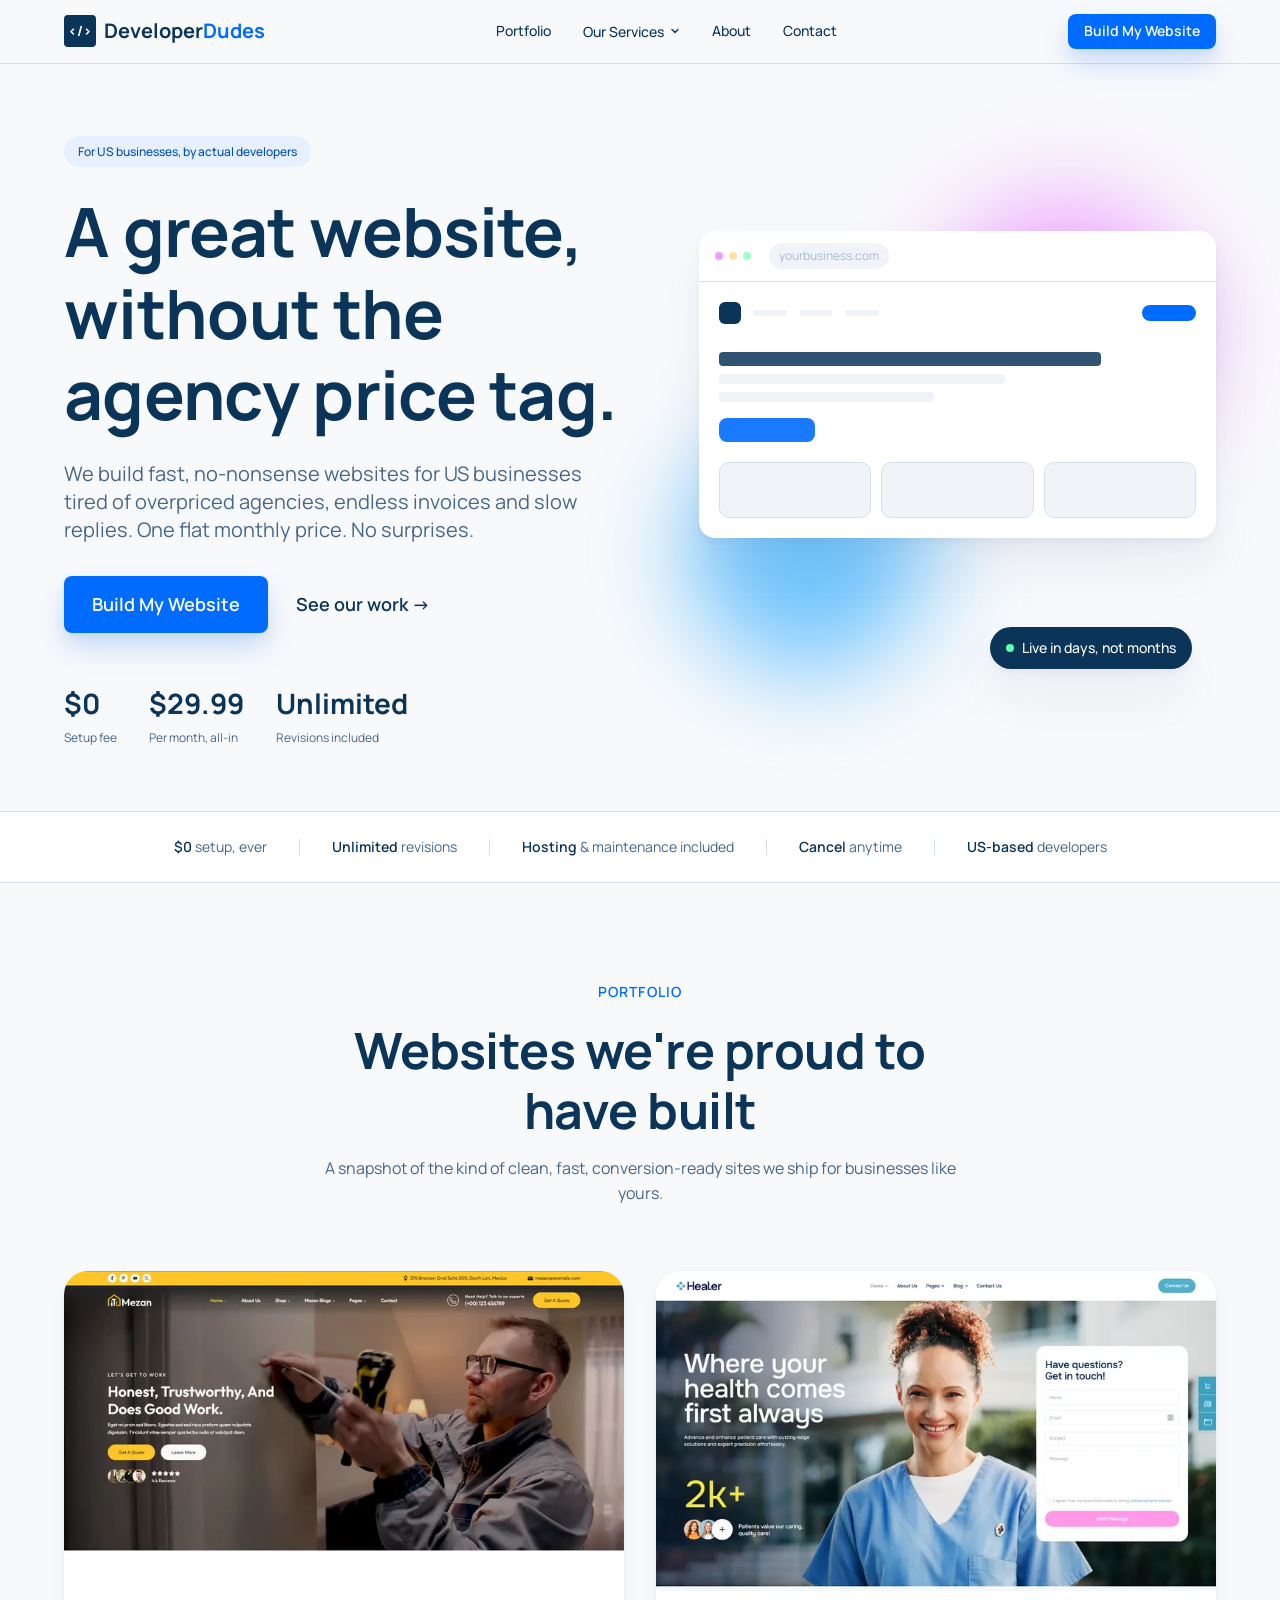
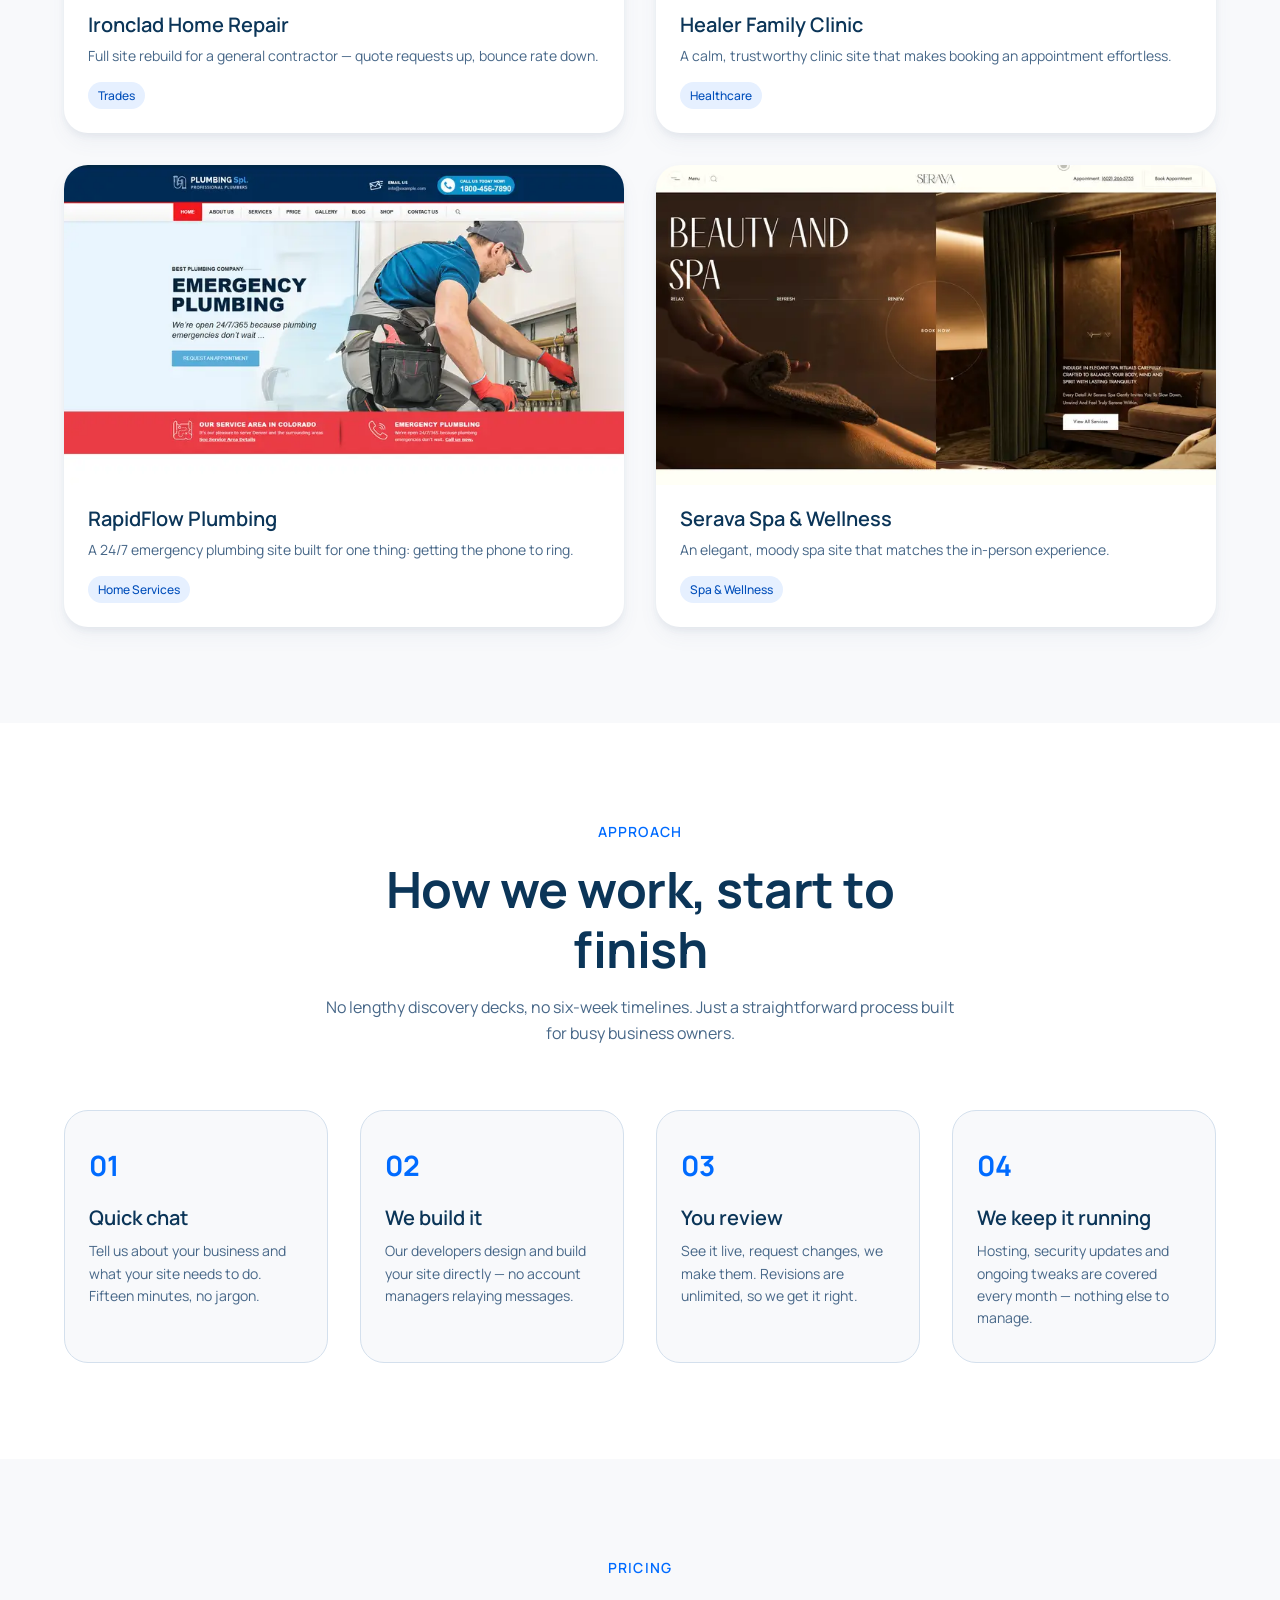
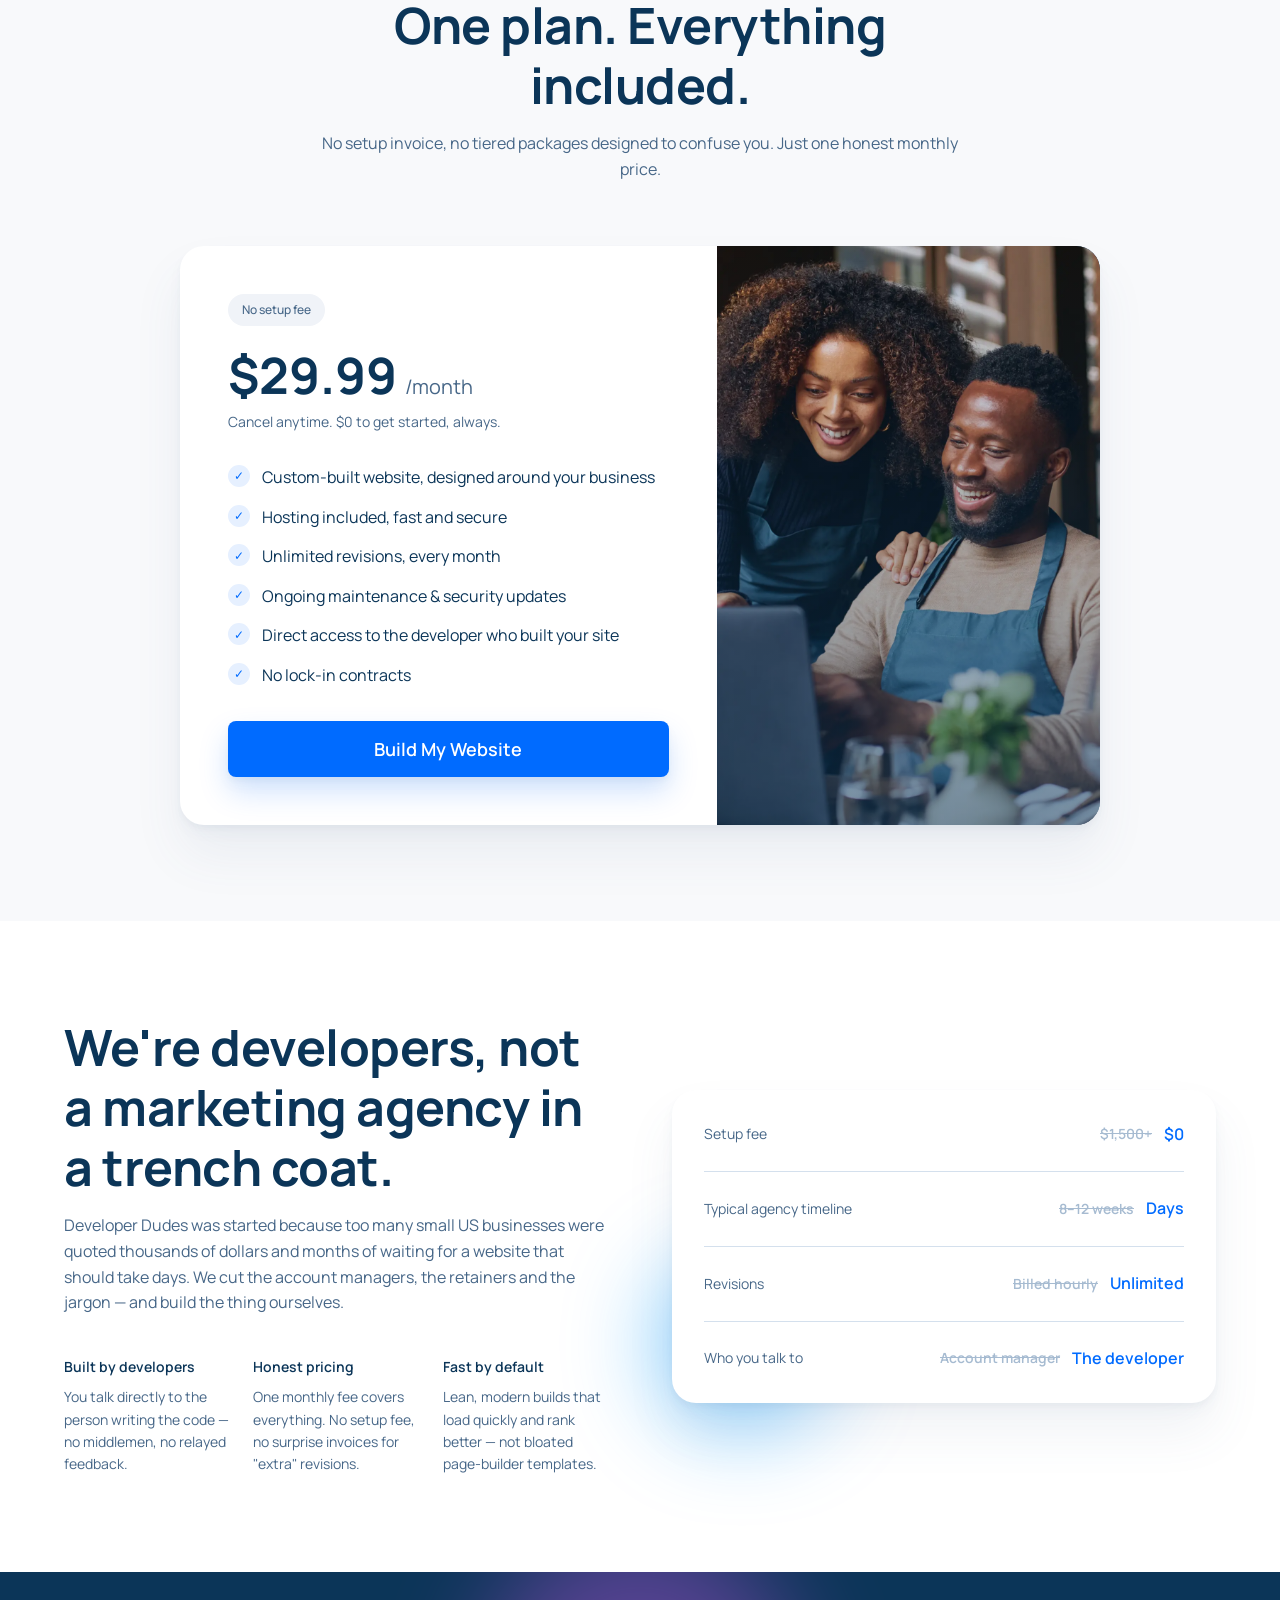
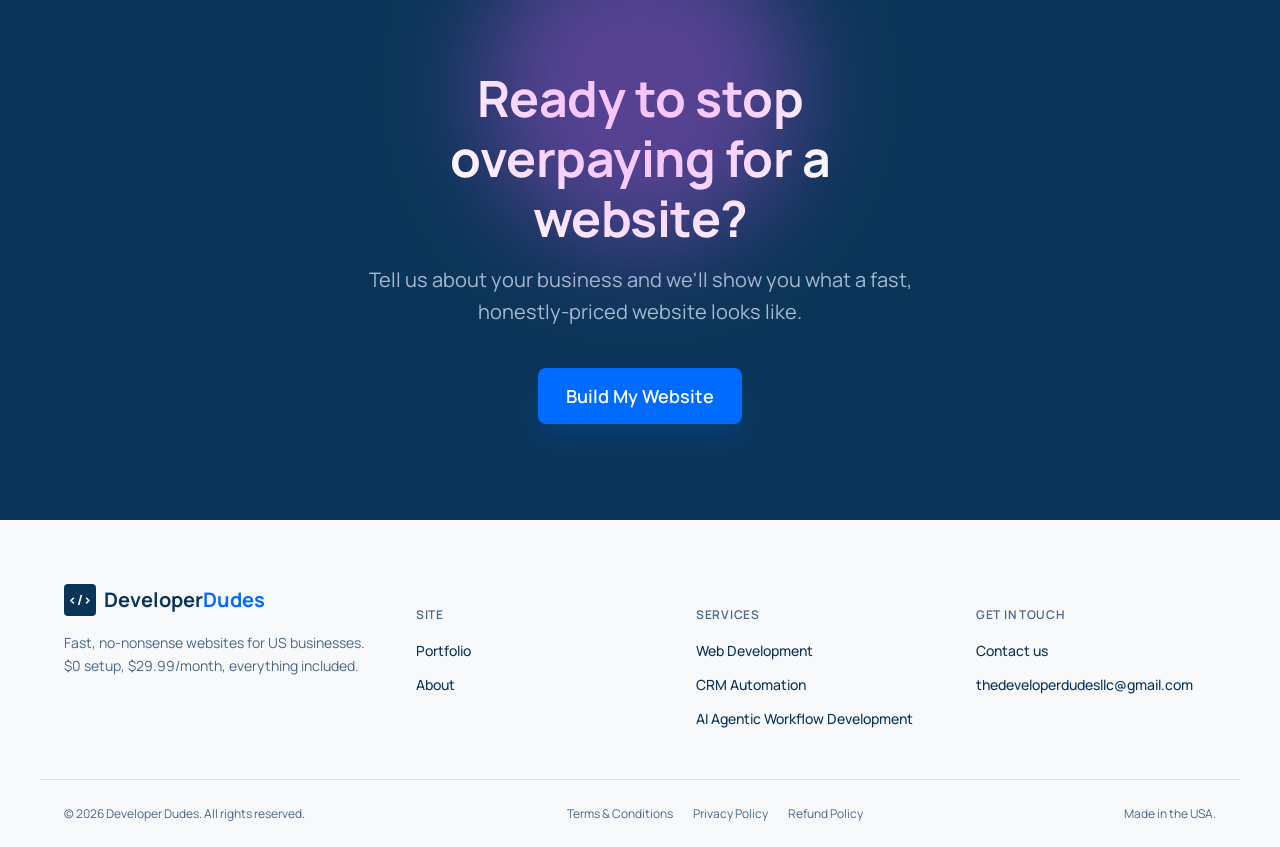
==== commit c5f28db0: "Add service pages, About Us page, and services nav dropdown - Add Web Development, CRM Automation, a" ====
--- a/index.html
+++ b/index.html
@@ -25,10 +25,19 @@
 
     <nav class="main-nav" aria-label="Primary">
       <a href="#portfolio">Portfolio</a>
-      <a href="#approach">Approach</a>
-      <a href="#about">About</a>
+      <div class="nav-dropdown">
+        <button type="button" class="nav-dropdown-trigger" aria-haspopup="true" aria-expanded="false">
+          Our Services
+          <svg class="nav-chevron" width="10" height="10" viewBox="0 0 10 10" fill="none" aria-hidden="true"><path d="M2 3.5 5 6.5 8 3.5" stroke="currentColor" stroke-width="1.4" stroke-linecap="round" stroke-linejoin="round"/></svg>
+        </button>
+        <div class="nav-dropdown-menu">
+          <a href="web-development.html">Web Development</a>
+          <a href="crm-automation.html">CRM Automation</a>
+          <a href="ai-agentic-workflows.html">AI Agentic Workflow Development</a>
+        </div>
+      </div>
+      <a href="about.html">About</a>
       <a href="contact.html">Contact</a>
-      <a href="#pricing">Pricing</a>
     </nav>
 
     <div class="header-cta">
@@ -42,10 +51,19 @@
 
   <nav class="mobile-nav" id="mobile-nav" aria-label="Mobile">
     <a href="#portfolio">Portfolio</a>
-    <a href="#approach">Approach</a>
-    <a href="#about">About</a>
+    <div class="mobile-nav-group">
+      <button type="button" class="mobile-nav-toggle" aria-expanded="false" aria-controls="mobile-services">
+        Our Services
+        <svg class="nav-chevron" width="10" height="10" viewBox="0 0 10 10" fill="none" aria-hidden="true"><path d="M2 3.5 5 6.5 8 3.5" stroke="currentColor" stroke-width="1.4" stroke-linecap="round" stroke-linejoin="round"/></svg>
+      </button>
+      <div class="mobile-nav-submenu" id="mobile-services">
+        <a href="web-development.html">Web Development</a>
+        <a href="crm-automation.html">CRM Automation</a>
+        <a href="ai-agentic-workflows.html">AI Agentic Workflow Development</a>
+      </div>
+    </div>
+    <a href="about.html">About</a>
     <a href="contact.html">Contact</a>
-    <a href="#pricing">Pricing</a>
     <a class="btn btn-primary" href="contact.html">Build My Website</a>
   </nav>
 </header>
@@ -296,7 +314,6 @@
   <section class="section section-tinted" id="about">
     <div class="wrap about-inner">
       <div class="about-copy reveal">
-        <span class="eyebrow">About</span>
         <h2>We're developers, not a marketing agency in a trench coat.</h2>
         <p class="section-sub about-sub">Developer Dudes was started because too many small US businesses were quoted thousands of dollars and months of waiting for a website that should take days. We cut the account managers, the retainers and the jargon — and build the thing ourselves.</p>
 
@@ -371,9 +388,14 @@
     <div class="footer-col">
       <h5>Site</h5>
       <a href="#portfolio">Portfolio</a>
-      <a href="#approach">Approach</a>
-      <a href="#about">About</a>
-      <a href="#pricing">Pricing</a>
+      <a href="about.html">About</a>
+    </div>
+
+    <div class="footer-col">
+      <h5>Services</h5>
+      <a href="web-development.html">Web Development</a>
+      <a href="crm-automation.html">CRM Automation</a>
+      <a href="ai-agentic-workflows.html">AI Agentic Workflow Development</a>
     </div>
 
     <div class="footer-col">
--- a/assets/css/styles.css
+++ b/assets/css/styles.css
@@ -251,21 +251,13 @@
 /* ------------------------------ Header ------------------------------ */
 
 .site-header {
-  position: sticky;
-  top: 0;
+  position: relative;
   z-index: 100;
   height: 64px;
   display: flex;
   align-items: center;
-  background: rgba(248, 249, 251, 0.85);
-  backdrop-filter: blur(10px);
-  -webkit-backdrop-filter: blur(10px);
-  border-bottom: 1px solid transparent;
-  transition: border-color var(--duration-base) var(--ease-standard), box-shadow var(--duration-base) var(--ease-standard);
-}
-.site-header.scrolled {
-  border-bottom-color: var(--color-hairline);
-  box-shadow: var(--shadow-sm);
+  background: var(--color-cloud);
+  border-bottom: 1px solid var(--color-hairline);
 }
 
 .header-inner {
@@ -322,6 +314,78 @@
 @media (hover: hover) and (pointer: fine) {
   .main-nav a:hover { color: var(--color-signal-blue); }
   .main-nav a:hover::after { transform: scaleX(1); }
+}
+
+.nav-dropdown { position: relative; }
+.nav-dropdown-trigger {
+  display: inline-flex;
+  align-items: center;
+  gap: 6px;
+  background: none;
+  border: none;
+  padding: 4px 0;
+  font-family: var(--font-gilroy);
+  font-size: var(--text-body-sm);
+  font-weight: var(--font-weight-medium);
+  color: var(--color-ink-navy);
+  cursor: pointer;
+}
+.nav-chevron { transition: transform var(--duration-fast) var(--ease-standard); }
+.nav-dropdown.is-open .nav-chevron { transform: rotate(180deg); }
+.nav-dropdown-trigger:focus-visible {
+  outline: 2px solid var(--color-signal-blue);
+  outline-offset: 3px;
+  border-radius: var(--radius-small);
+}
+@media (hover: hover) and (pointer: fine) {
+  .nav-dropdown-trigger:hover { color: var(--color-signal-blue); }
+}
+
+.nav-dropdown-menu {
+  position: absolute;
+  top: calc(100% + 16px);
+  left: 50%;
+  min-width: 270px;
+  background: var(--color-paper);
+  border: 1px solid var(--color-hairline);
+  border-radius: 0;
+  box-shadow: var(--shadow-sm-2);
+  padding: 8px;
+  display: flex;
+  flex-direction: column;
+  gap: 2px;
+  opacity: 0;
+  transform: translateX(-50%) translateY(-6px);
+  pointer-events: none;
+  transition: opacity var(--duration-base) var(--ease-out), transform var(--duration-base) var(--ease-out);
+  z-index: 60;
+}
+.nav-dropdown.is-open .nav-dropdown-menu {
+  opacity: 1;
+  transform: translateX(-50%) translateY(0);
+  pointer-events: auto;
+}
+.nav-dropdown-menu a {
+  padding: 10px 12px;
+  border-radius: 0;
+  font-size: var(--text-body-sm);
+  font-weight: var(--font-weight-medium);
+  color: var(--color-ink-navy);
+  text-decoration: none;
+  border-bottom: none;
+  transition: background-color var(--duration-fast) var(--ease-standard), color var(--duration-fast) var(--ease-standard);
+}
+.nav-dropdown-menu a:focus-visible {
+  outline: 2px solid var(--color-signal-blue);
+  outline-offset: -2px;
+  text-decoration: none;
+}
+@media (hover: hover) and (pointer: fine) {
+  .nav-dropdown-menu a:hover {
+    background: var(--color-pebble);
+    color: var(--color-signal-blue);
+    text-decoration: none;
+  }
 }
 
 .nav-toggle {
@@ -365,6 +429,40 @@
 }
 .mobile-nav .btn { margin-top: 12px; }
 
+.mobile-nav-group { border-bottom: 1px solid var(--color-pebble); }
+.mobile-nav-toggle {
+  width: 100%;
+  display: flex;
+  align-items: center;
+  justify-content: space-between;
+  gap: 8px;
+  background: none;
+  border: none;
+  padding: 12px 4px;
+  font-family: var(--font-gilroy);
+  font-size: var(--text-body);
+  font-weight: var(--font-weight-medium);
+  color: var(--color-ink-navy);
+  cursor: pointer;
+}
+.mobile-nav-group.is-open .nav-chevron { transform: rotate(180deg); }
+.mobile-nav-submenu {
+  display: flex;
+  flex-direction: column;
+  max-height: 0;
+  overflow: hidden;
+  transition: max-height var(--duration-base) var(--ease-standard);
+}
+.mobile-nav-group.is-open .mobile-nav-submenu { max-height: 260px; }
+.mobile-nav-submenu a {
+  padding: 10px 4px 10px 16px;
+  font-size: var(--text-body-sm);
+  font-weight: var(--font-weight-medium);
+  color: var(--color-slate-gray);
+  border-bottom: none;
+}
+.mobile-nav-submenu a:last-child { padding-bottom: 14px; }
+
 .site-header.nav-open .mobile-nav {
   opacity: 1;
   transform: translateY(0);
@@ -763,6 +861,7 @@
 .pricing-top { margin-bottom: var(--spacing-32); }
 .price-row { display: flex; align-items: baseline; gap: 8px; margin-bottom: 8px; }
 .price-amount { font-size: var(--text-heading); font-weight: var(--font-weight-bold); color: var(--color-ink-navy); line-height: 1; }
+.price-amount-sm { font-size: var(--text-heading-sm); }
 .price-period { font-size: var(--text-body-lg); color: var(--color-slate-gray); }
 .price-note { font-size: var(--text-body-sm); }
 
@@ -870,7 +969,7 @@
 .site-footer { background: var(--color-cloud); padding-top: var(--spacing-64); }
 .footer-inner {
   display: grid;
-  grid-template-columns: 1.6fr 1fr 1fr;
+  grid-template-columns: 1.3fr 1fr 1fr 1fr;
   gap: var(--spacing-40);
   padding-bottom: var(--spacing-48);
 }
@@ -1137,6 +1236,205 @@
 }
 .legal-callout p:last-child { margin-bottom: 0; }
 
+/* ------------------------------ Service pages ------------------------------ */
+
+.service-hero {
+  padding: clamp(8px, 2vh, 24px) 0 clamp(24px, 4vh, 48px);
+}
+.service-hero + .section {
+  padding-top: clamp(32px, 6vh, 64px);
+}
+.service-hero-wrap {
+  padding: 0 24px;
+}
+.service-hero-card {
+  position: relative;
+  overflow: hidden;
+  display: flex;
+  align-items: center;
+  justify-content: center;
+  min-height: min(70vh, 620px);
+  border-radius: var(--radius-cards);
+  padding: var(--spacing-48) var(--spacing-64);
+  text-align: center;
+  background: linear-gradient(135deg, var(--color-ink-navy) 0%, var(--color-signal-blue) 55%, var(--color-coral-magenta) 100%);
+  box-shadow: var(--shadow-sm-2);
+}
+.service-hero-card--crm {
+  background: linear-gradient(135deg, var(--color-ink-navy) 0%, var(--color-deep-cobalt) 45%, var(--color-sky-cyan) 100%);
+}
+.service-hero-card--ai {
+  background: linear-gradient(135deg, var(--color-ink-navy) 0%, var(--color-coral-magenta) 60%, var(--color-sky-cyan) 100%);
+}
+.service-hero-card::before {
+  content: '';
+  position: absolute;
+  top: -30%;
+  left: 50%;
+  width: 70%;
+  aspect-ratio: 1;
+  transform: translateX(-50%);
+  background: radial-gradient(circle, rgba(255, 255, 255, 0.3), transparent 70%);
+  pointer-events: none;
+}
+.service-hero-content {
+  position: relative;
+  z-index: 1;
+  max-width: 640px;
+  margin: 0 auto;
+}
+.service-hero-badge {
+  display: inline-block;
+  background: rgba(255, 255, 255, 0.14);
+  border: 1px solid rgba(255, 255, 255, 0.3);
+  color: var(--color-paper);
+  font-size: var(--text-caption);
+  font-weight: var(--font-weight-medium);
+  padding: 6px 14px;
+  border-radius: var(--radius-badges);
+  margin-bottom: var(--spacing-24);
+}
+.service-hero-card h1 { color: var(--color-paper); font-size: var(--text-heading); margin-bottom: var(--spacing-16); }
+.service-hero-card .hero-sub { color: rgba(255, 255, 255, 0.85); max-width: 560px; margin: 0 auto var(--spacing-32); }
+.service-hero-card .hero-actions { justify-content: center; margin-bottom: 0; }
+
+.btn-light { background: var(--color-paper); color: var(--color-ink-navy); }
+.btn-outline-light { background: transparent; color: var(--color-paper); border: 1px solid rgba(255, 255, 255, 0.5); }
+@media (hover: hover) and (pointer: fine) {
+  .btn-light:hover { background: var(--color-pebble); }
+  .btn-outline-light:hover { background: rgba(255, 255, 255, 0.12); border-color: rgba(255, 255, 255, 0.8); }
+}
+
+.feature-grid {
+  display: grid;
+  grid-template-columns: repeat(2, 1fr);
+  gap: var(--spacing-32);
+}
+.feature-card {
+  padding: var(--spacing-32) var(--spacing-24);
+  background: var(--color-cloud);
+  border: 1px solid var(--color-hairline);
+  border-radius: var(--radius-cards);
+}
+.feature-icon {
+  display: inline-flex;
+  align-items: center;
+  justify-content: center;
+  width: 44px;
+  height: 44px;
+  border-radius: 12px;
+  background: #e6f0ff;
+  color: var(--color-signal-blue);
+  margin-bottom: var(--spacing-16);
+}
+.feature-card h3 { margin-bottom: 8px; }
+.feature-card p { font-size: var(--text-body-sm); }
+
+.quote-panel {
+  background-image: none;
+  background-color: var(--color-ink-navy);
+  display: flex;
+  align-items: center;
+  justify-content: center;
+}
+.quote-icon {
+  position: relative;
+  z-index: 1;
+  width: 88px;
+  height: 88px;
+  border-radius: 50%;
+  background: rgba(255, 255, 255, 0.12);
+  border: 1px solid rgba(255, 255, 255, 0.28);
+  display: flex;
+  align-items: center;
+  justify-content: center;
+  color: var(--color-paper);
+}
+
+/* ------------------------------ About page ------------------------------ */
+
+.about-hero { text-align: center; }
+.about-hero .hero-sub { max-width: 640px; margin: 0 auto; }
+
+.story-block {
+  max-width: 720px;
+  margin: 0 auto;
+  text-align: center;
+}
+.story-block p {
+  font-size: var(--text-body-lg);
+  line-height: 1.7;
+  color: var(--color-slate-gray);
+  margin-bottom: var(--spacing-24);
+}
+.story-block p:last-child { margin-bottom: 0; }
+.story-block strong { color: var(--color-ink-navy); font-weight: var(--font-weight-semibold); }
+
+.feature-grid--3 { grid-template-columns: repeat(3, 1fr); }
+
+.team-grid {
+  display: flex;
+  flex-direction: column;
+  gap: var(--spacing-32);
+  max-width: 880px;
+  margin: 0 auto;
+}
+.team-card {
+  display: flex;
+  align-items: stretch;
+  background: var(--color-paper);
+  border-radius: var(--radius-cards);
+  overflow: hidden;
+  box-shadow: var(--shadow-sm);
+  transition: transform var(--duration-base) var(--ease-standard), box-shadow var(--duration-base) var(--ease-standard);
+}
+@media (hover: hover) and (pointer: fine) {
+  .team-card:hover { transform: translateY(-6px); box-shadow: var(--shadow-sm-2); }
+}
+.team-photo {
+  flex: none;
+  width: 240px;
+  height: auto;
+  aspect-ratio: 1 / 1;
+  object-fit: cover;
+  display: block;
+}
+.team-meta {
+  flex: 1;
+  min-width: 0;
+  padding: var(--spacing-32);
+  display: flex;
+  flex-direction: column;
+  justify-content: center;
+}
+.team-name {
+  font-size: var(--text-body-lg);
+  font-weight: var(--font-weight-bold);
+  color: var(--color-ink-navy);
+  margin-bottom: 2px;
+}
+.team-role {
+  display: block;
+  font-size: var(--text-body-sm);
+  font-weight: var(--font-weight-semibold);
+  color: var(--color-signal-blue);
+  margin-bottom: var(--spacing-16);
+}
+.team-credential {
+  display: inline-flex;
+  align-items: center;
+  gap: 6px;
+  background: #e6f0ff;
+  color: var(--color-deep-cobalt);
+  font-size: var(--text-caption);
+  font-weight: var(--font-weight-medium);
+  padding: 4px 10px;
+  border-radius: var(--radius-badges);
+  margin-bottom: var(--spacing-16);
+  align-self: flex-start;
+}
+.team-meta p { font-size: var(--text-body-sm); }
+
 /* ------------------------------ Reveal-on-scroll ------------------------------ */
 
 .reveal {
@@ -1154,6 +1452,9 @@
 .approach-grid .reveal:nth-child(2) { transition-delay: 60ms; }
 .approach-grid .reveal:nth-child(3) { transition-delay: 120ms; }
 .approach-grid .reveal:nth-child(4) { transition-delay: 180ms; }
+.feature-grid .reveal:nth-child(2) { transition-delay: 60ms; }
+.feature-grid .reveal:nth-child(3) { transition-delay: 120ms; }
+.feature-grid .reveal:nth-child(4) { transition-delay: 180ms; }
 
 @media (prefers-reduced-motion: reduce) {
   .reveal { opacity: 1; transform: none; }
@@ -1163,6 +1464,8 @@
 /* ------------------------------ Responsive ------------------------------ */
 
 @media (max-width: 960px) {
+  .service-hero-card { padding: var(--spacing-72) var(--spacing-40); }
+  .feature-grid--3 { grid-template-columns: repeat(2, 1fr); }
   .hero-inner { grid-template-columns: 1fr; }
   .hero-visual { min-height: 380px; margin-top: var(--spacing-32); }
   .about-inner { grid-template-columns: 1fr; }
@@ -1171,7 +1474,7 @@
   .about-points { grid-template-columns: 1fr; }
   .pricing-card { grid-template-columns: 1fr; }
   .pricing-card-side { min-height: 280px; }
-  .footer-inner { grid-template-columns: 1fr 1fr; }
+  .footer-inner { grid-template-columns: repeat(3, 1fr); }
   .footer-brand { grid-column: 1 / -1; }
   .contact-inner { grid-template-columns: 1fr; }
 }
@@ -1183,6 +1486,14 @@
   .nav-toggle { display: flex; }
   .portfolio-grid { grid-template-columns: 1fr; }
   .approach-grid { grid-template-columns: 1fr; }
+  .feature-grid { grid-template-columns: 1fr; }
+  .team-card { flex-direction: column; }
+  .team-photo { width: 100%; aspect-ratio: 4 / 3; }
+  .team-meta { padding: var(--spacing-24); }
+  .service-hero-card { padding: var(--spacing-64) var(--spacing-24); }
+  .service-hero-card h1 { font-size: var(--text-heading-sm); }
+  .service-hero-card .hero-actions { flex-direction: column; width: 100%; }
+  .service-hero-card .hero-actions .btn { width: 100%; }
   .proof-inner { gap: var(--spacing-16); }
   .proof-divider { display: none; }
   .footer-inner { grid-template-columns: 1fr; }
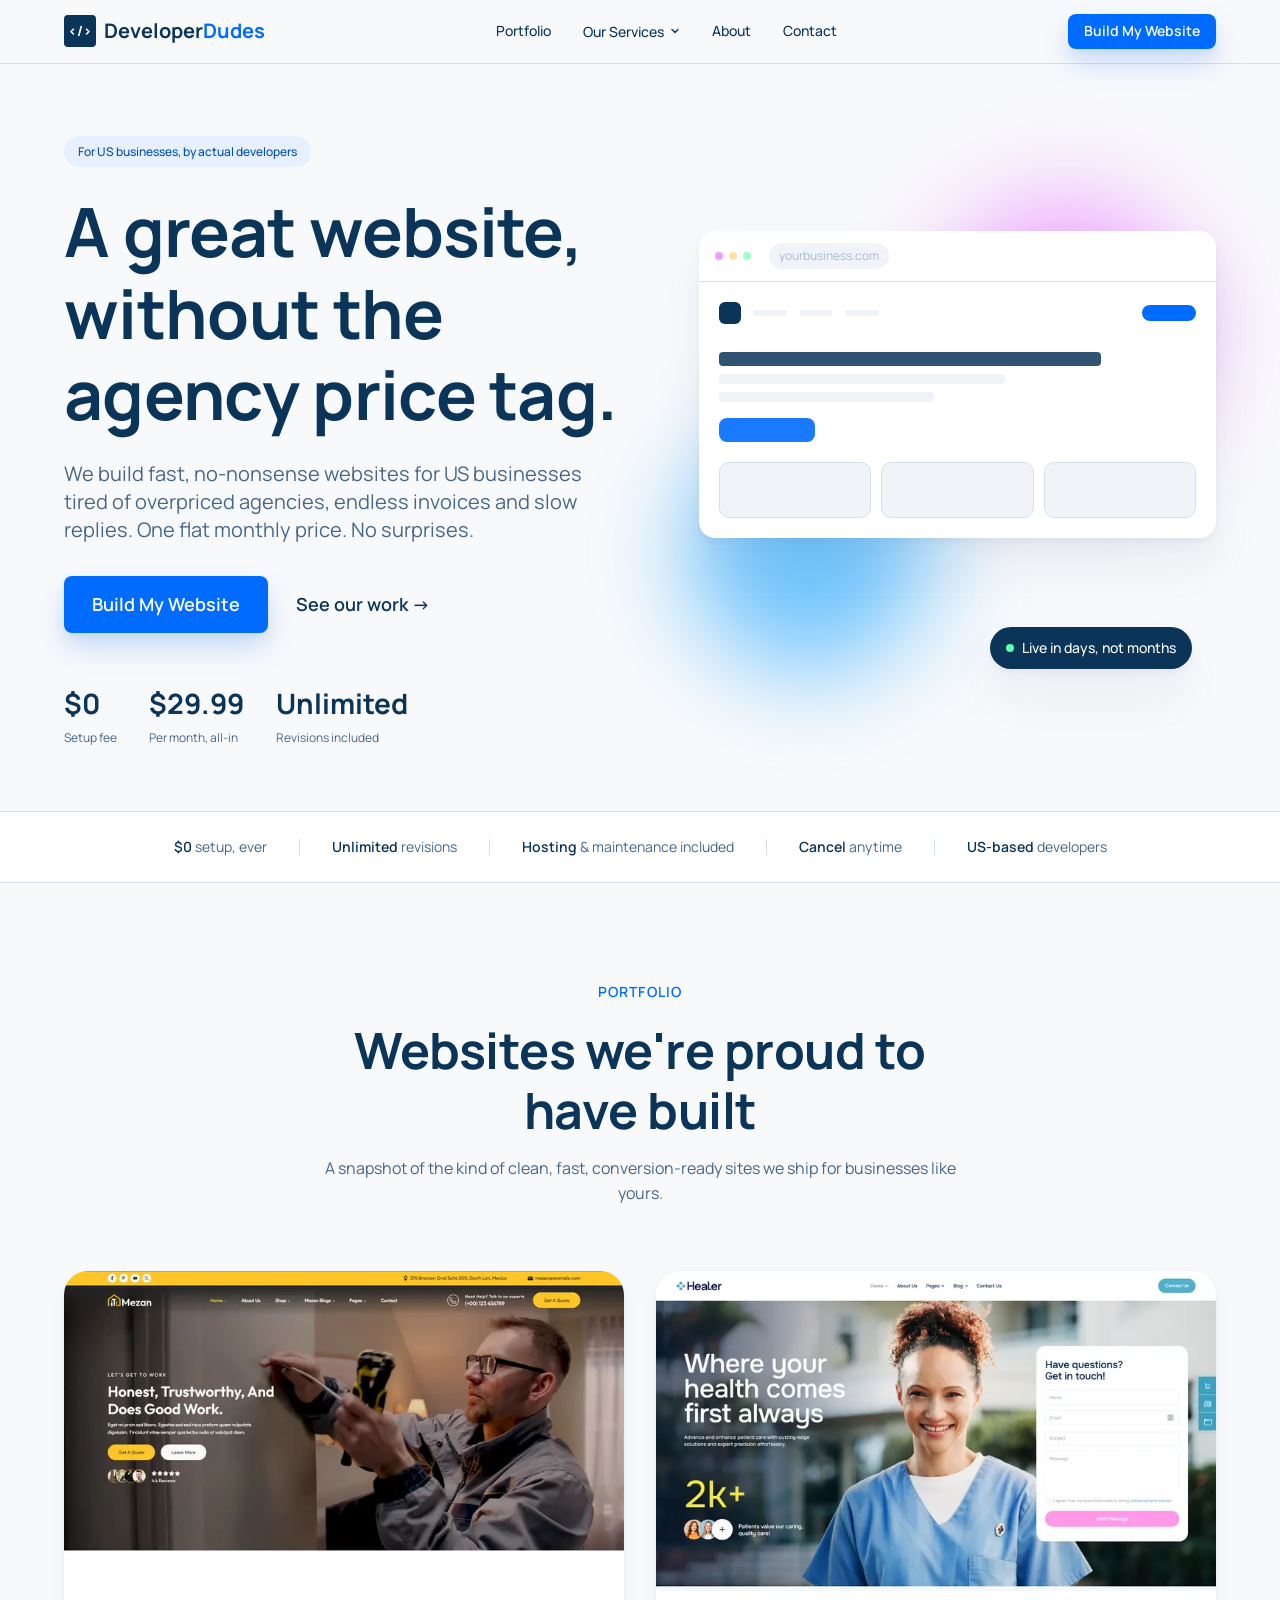
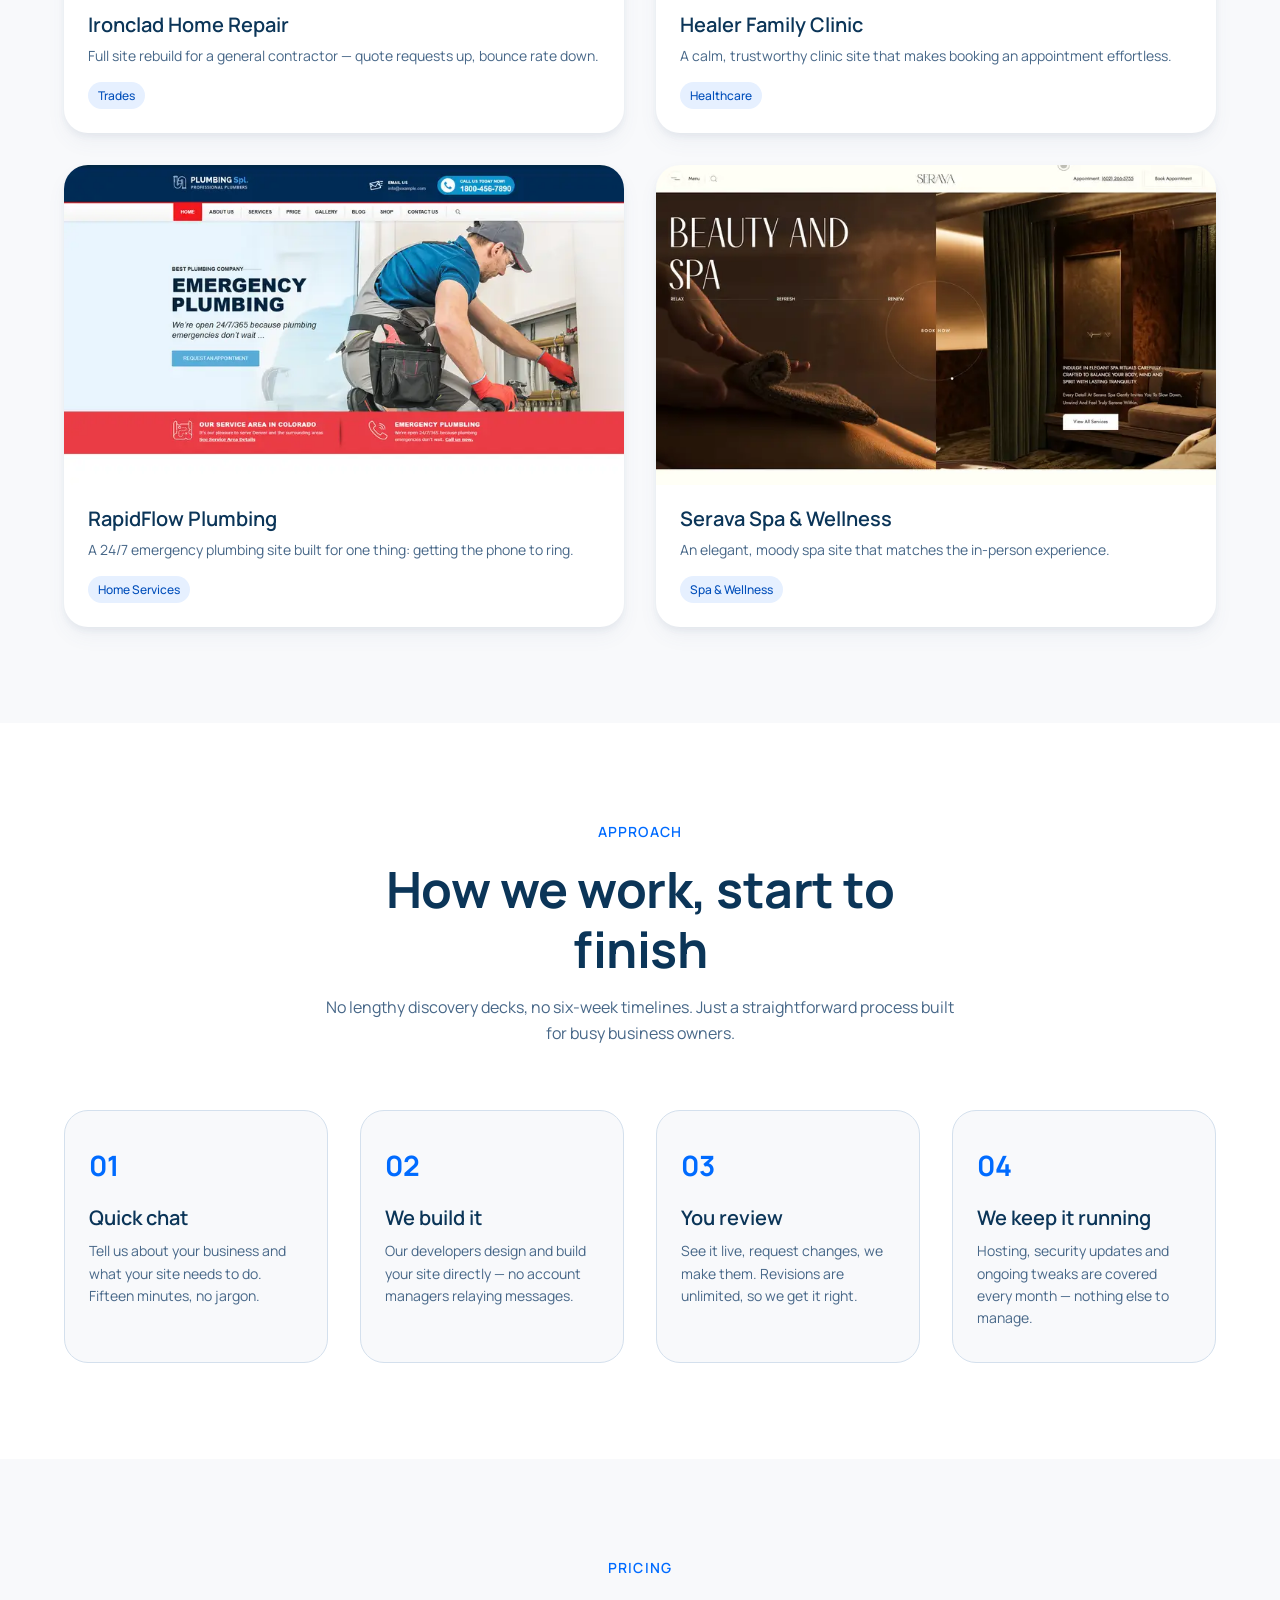
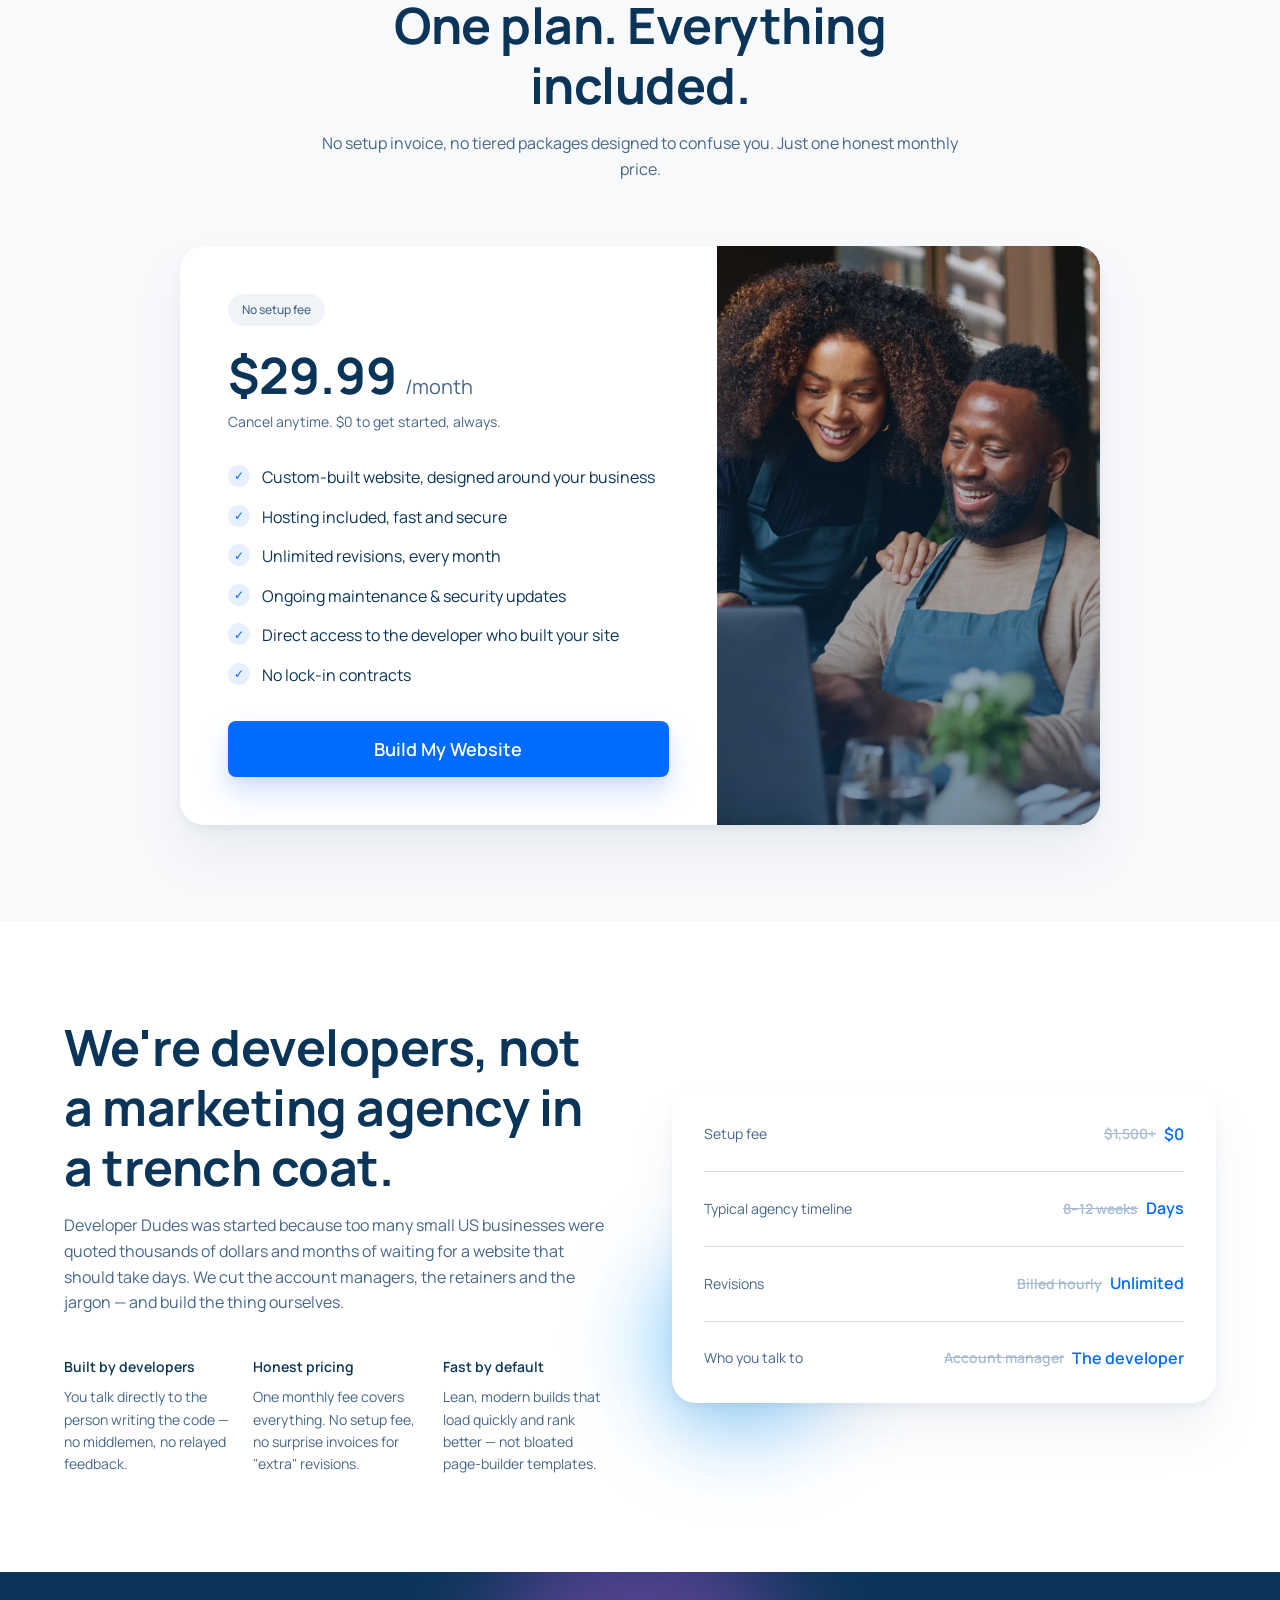
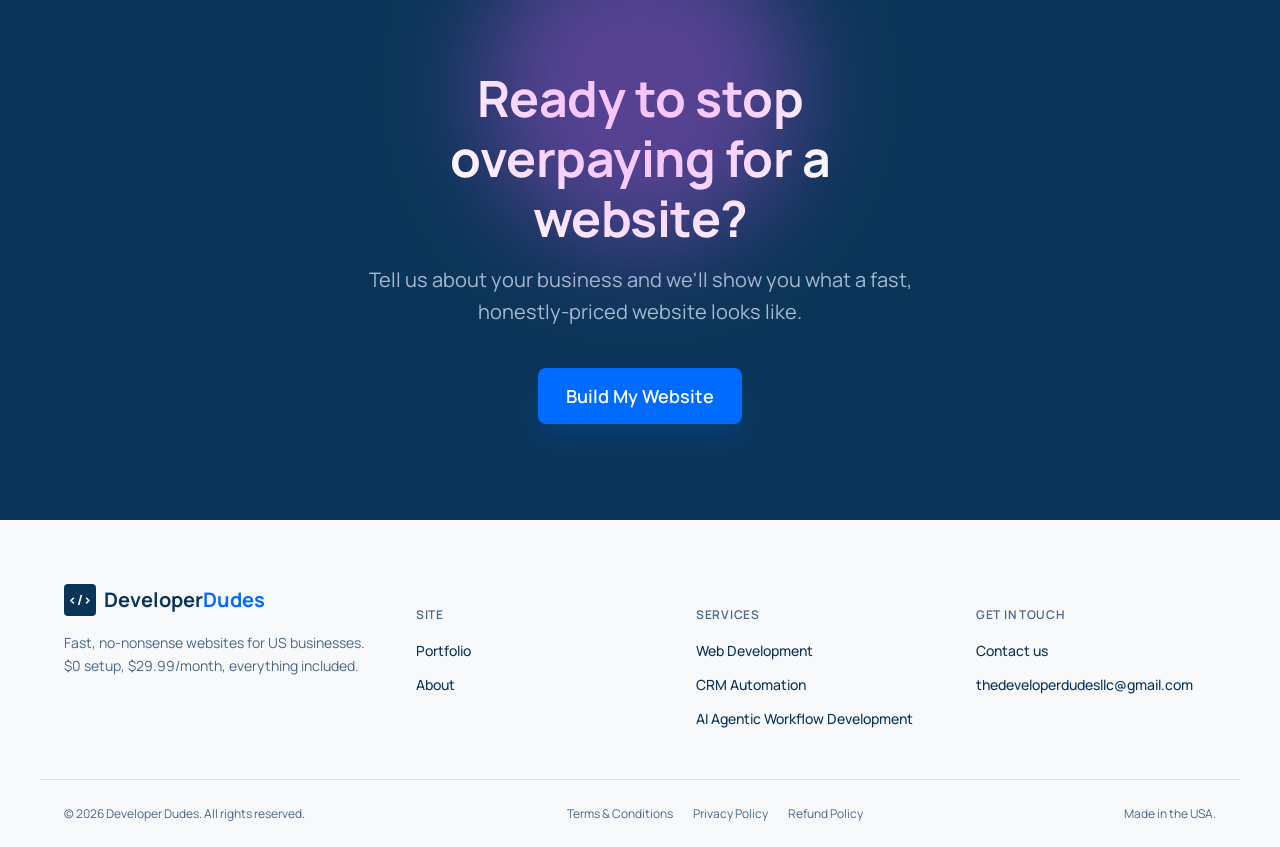
==== commit b3885919: "Fix mobile layout bugs and polish responsive spacing - Fix contact page text overflow (CSS Grid min-" ====
--- a/index.html
+++ b/index.html
@@ -338,23 +338,31 @@
         <div class="about-card">
           <div class="about-card-row">
             <span class="about-card-label">Setup fee</span>
-            <span class="about-card-value strike">$1,500+</span>
-            <span class="about-card-value value-accent">$0</span>
+            <span class="about-card-values">
+              <span class="about-card-value strike">$1,500+</span>
+              <span class="about-card-value value-accent">$0</span>
+            </span>
           </div>
           <div class="about-card-row">
             <span class="about-card-label">Typical agency timeline</span>
-            <span class="about-card-value strike">8&ndash;12 weeks</span>
-            <span class="about-card-value value-accent">Days</span>
+            <span class="about-card-values">
+              <span class="about-card-value strike">8&ndash;12 weeks</span>
+              <span class="about-card-value value-accent">Days</span>
+            </span>
           </div>
           <div class="about-card-row">
             <span class="about-card-label">Revisions</span>
-            <span class="about-card-value strike">Billed hourly</span>
-            <span class="about-card-value value-accent">Unlimited</span>
+            <span class="about-card-values">
+              <span class="about-card-value strike">Billed hourly</span>
+              <span class="about-card-value value-accent">Unlimited</span>
+            </span>
           </div>
           <div class="about-card-row">
             <span class="about-card-label">Who you talk to</span>
-            <span class="about-card-value strike">Account manager</span>
-            <span class="about-card-value value-accent">The developer</span>
+            <span class="about-card-values">
+              <span class="about-card-value strike">Account manager</span>
+              <span class="about-card-value value-accent">The developer</span>
+            </span>
           </div>
         </div>
       </div>
--- a/assets/css/styles.css
+++ b/assets/css/styles.css
@@ -145,6 +145,7 @@
   font-weight: var(--font-weight-bold);
   letter-spacing: -0.01em;
   color: var(--color-ink-navy);
+  overflow-wrap: break-word;
 }
 h2 {
   font-size: var(--text-heading);
@@ -152,6 +153,7 @@
   font-weight: var(--font-weight-bold);
   letter-spacing: -0.01em;
   color: var(--color-ink-navy);
+  overflow-wrap: break-word;
 }
 h3 {
   font-size: var(--text-body-lg);
@@ -940,6 +942,7 @@
 }
 .about-card-row:last-child { border-bottom: none; padding-bottom: 0; }
 .about-card-label { font-size: var(--text-body-sm); color: var(--color-slate-gray); flex: 1; }
+.about-card-values { display: flex; align-items: center; gap: 8px; flex: none; }
 .about-card-value { font-size: var(--text-body-sm); font-weight: var(--font-weight-semibold); }
 .strike { color: var(--color-mist-gray); text-decoration: line-through; }
 .value-accent { color: var(--color-signal-blue); font-size: var(--text-body); }
@@ -1018,6 +1021,7 @@
   gap: var(--spacing-64);
   align-items: start;
 }
+.contact-inner > * { min-width: 0; }
 
 .contact-heading {
   font-size: var(--text-heading);
@@ -1473,7 +1477,7 @@
   .approach-grid { grid-template-columns: repeat(2, 1fr); }
   .about-points { grid-template-columns: 1fr; }
   .pricing-card { grid-template-columns: 1fr; }
-  .pricing-card-side { min-height: 280px; }
+  .pricing-card-side { min-height: 280px; order: -1; }
   .footer-inner { grid-template-columns: repeat(3, 1fr); }
   .footer-brand { grid-column: 1 / -1; }
   .contact-inner { grid-template-columns: 1fr; }
@@ -1482,6 +1486,11 @@
 @media (max-width: 720px) {
   h1 { font-size: 44px; }
   h2 { font-size: var(--text-heading-sm); }
+  .contact-heading { font-size: var(--text-heading-sm); }
+  .hero-facts { flex-wrap: nowrap; gap: clamp(10px, 4vw, 32px); }
+  .hero-fact { min-width: 0; flex: 1 1 0; }
+  .fact-num { font-size: clamp(16px, 5.5vw, 28px); }
+  .about-card-values { flex-direction: column; align-items: flex-end; gap: 2px; }
   .main-nav, .header-cta { display: none; }
   .nav-toggle { display: flex; }
   .portfolio-grid { grid-template-columns: 1fr; }
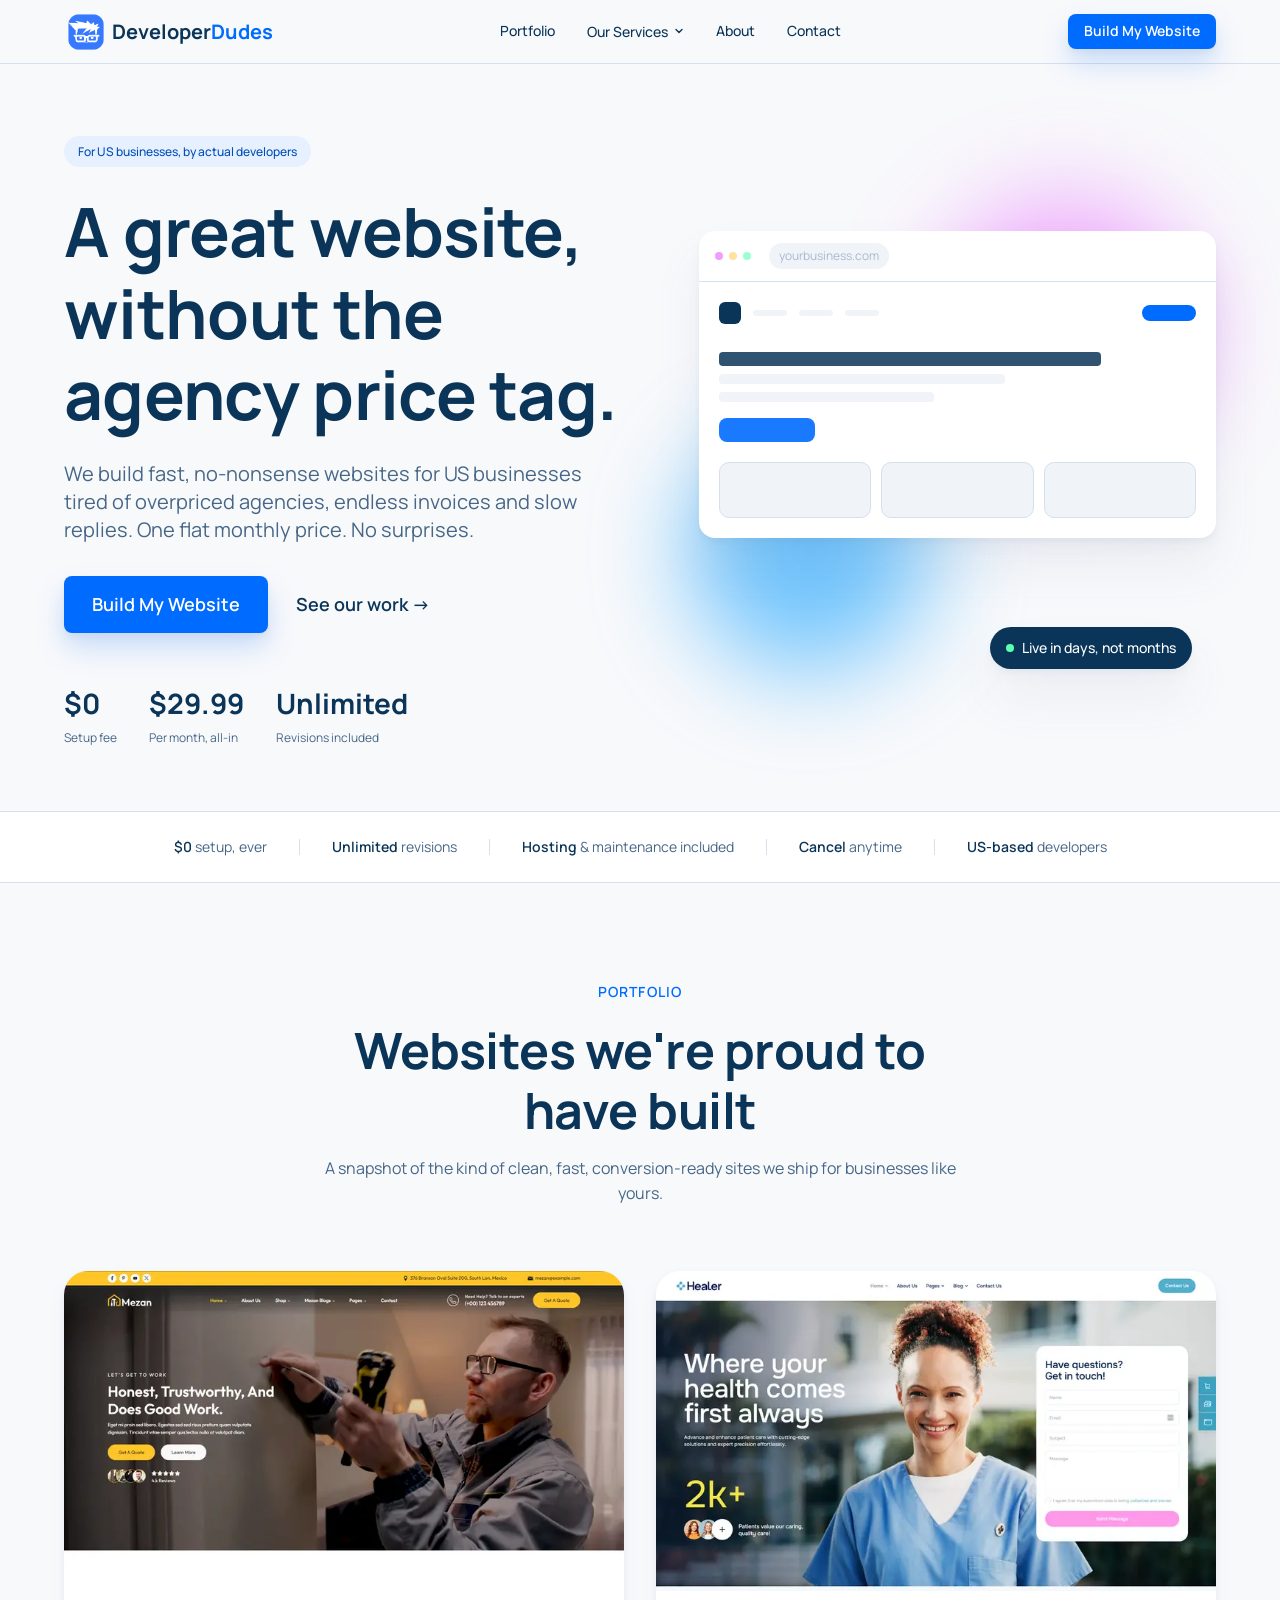
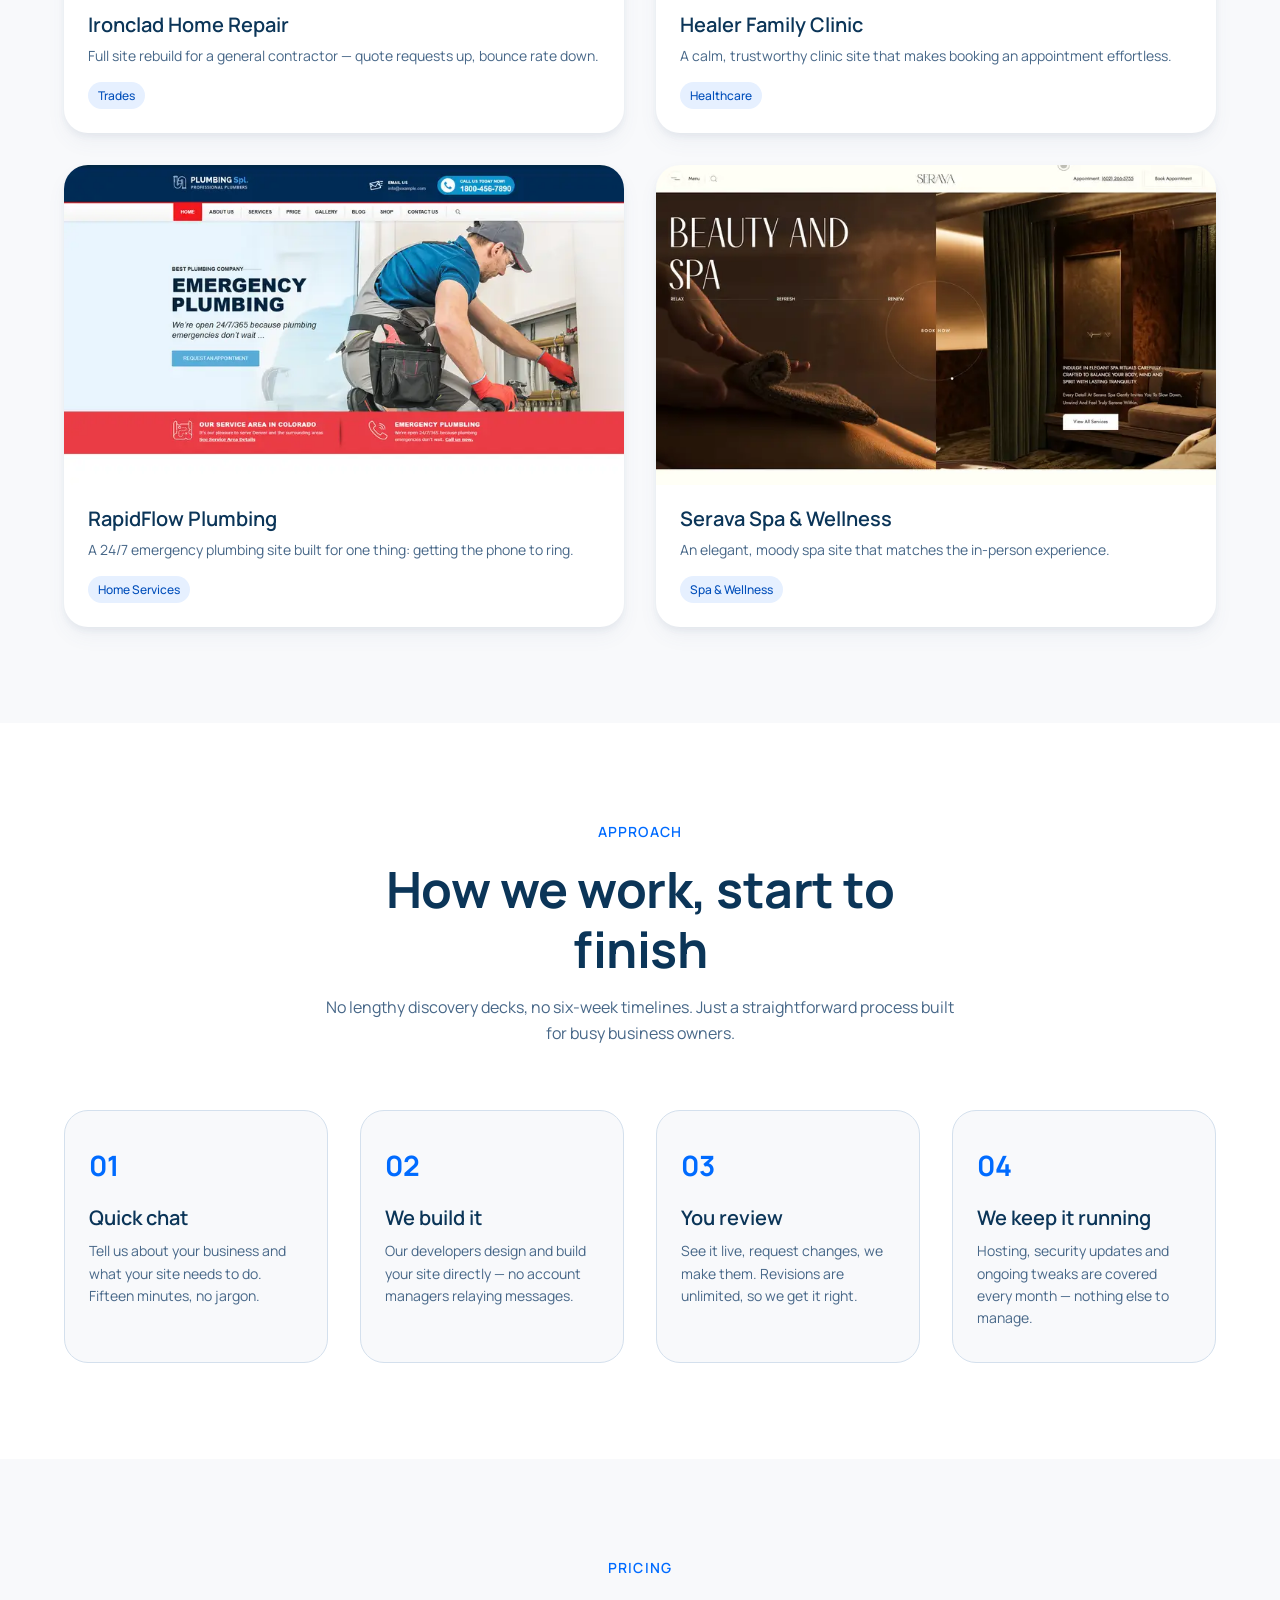
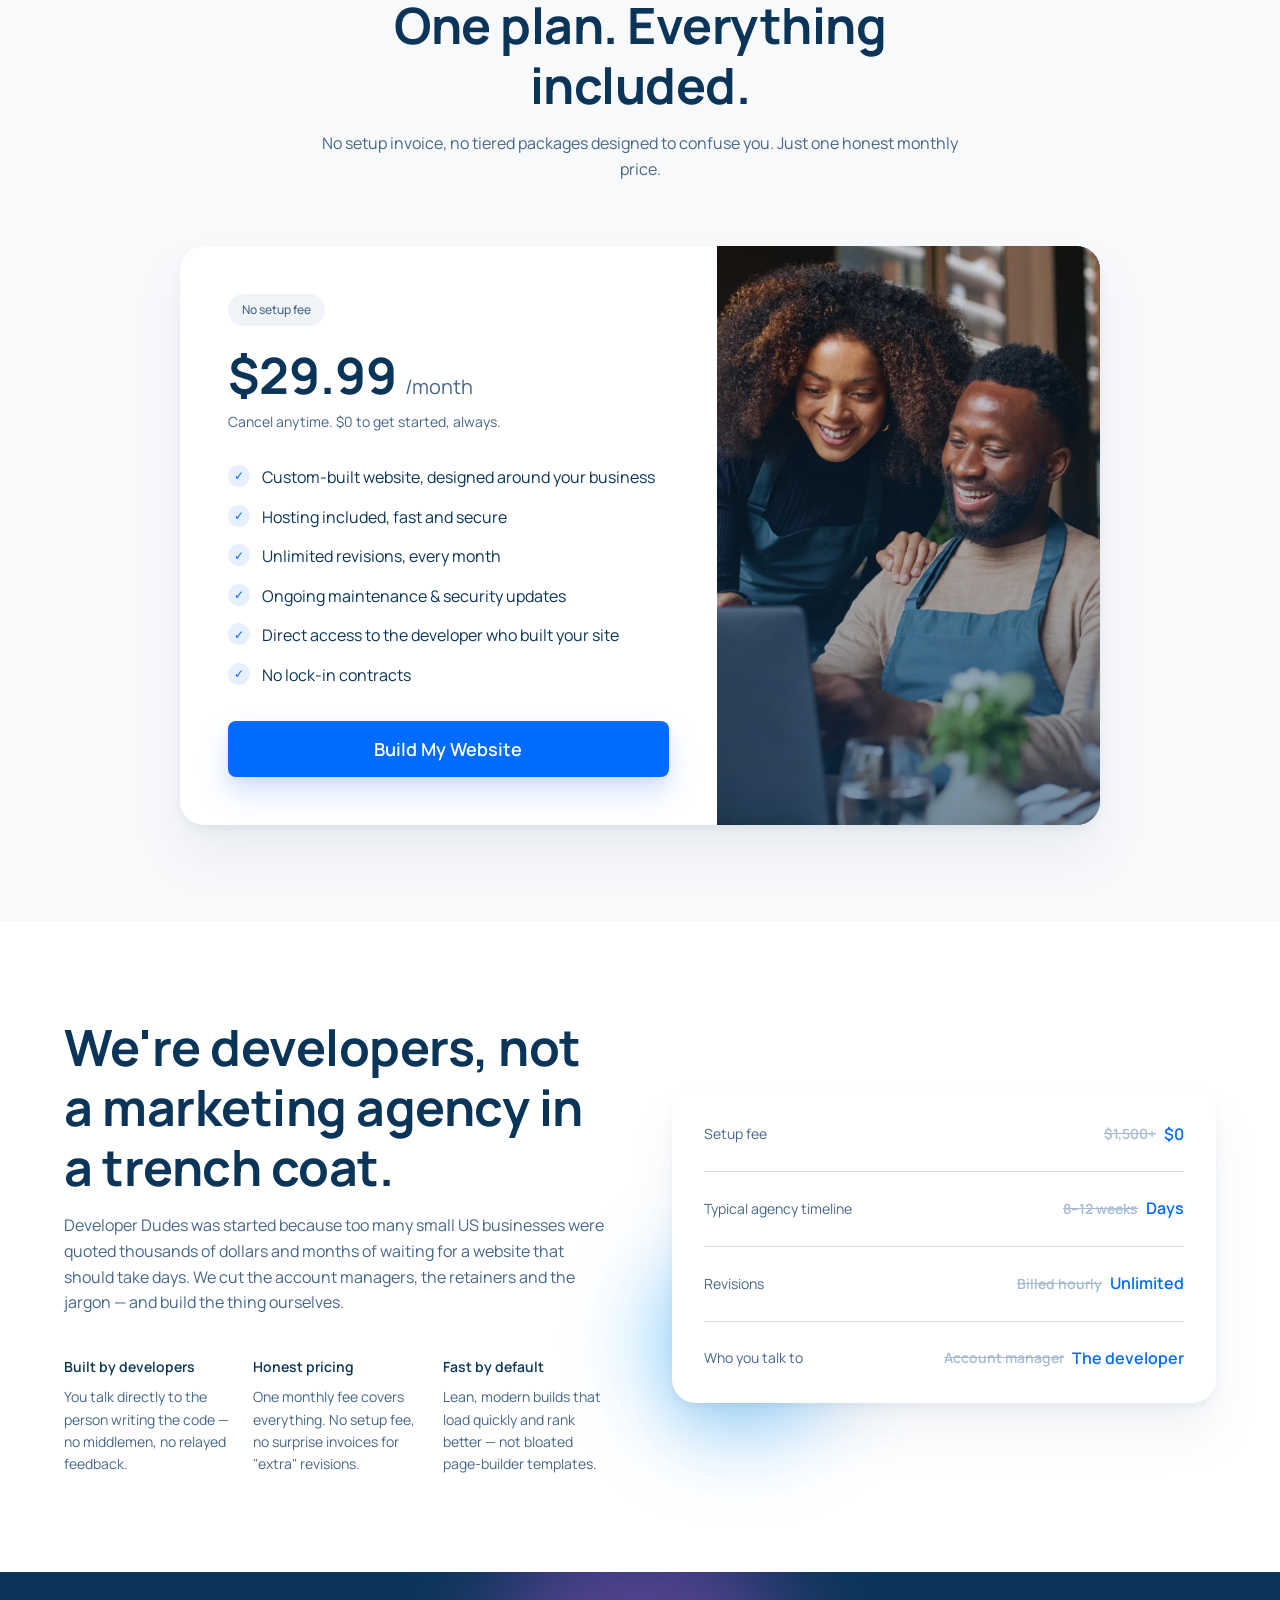
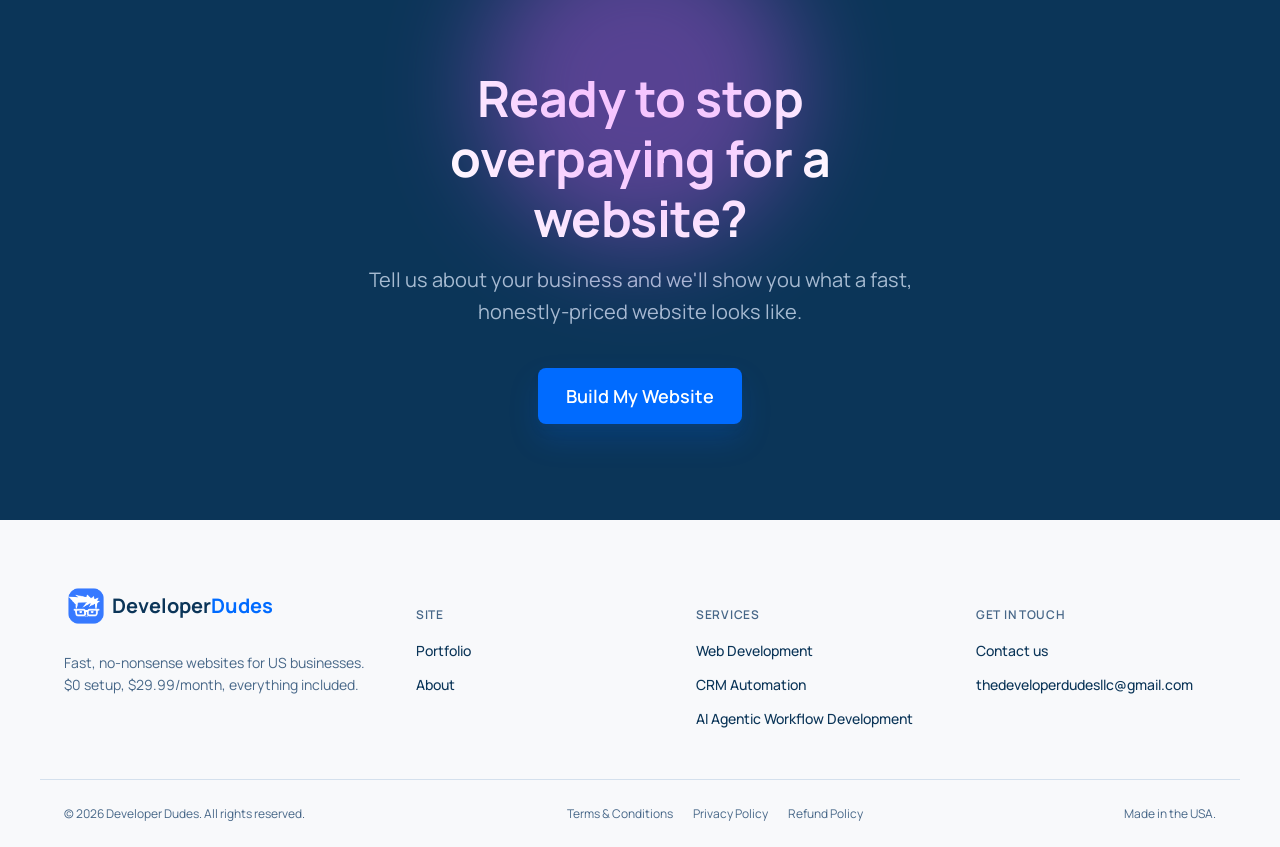
==== commit af9c0392: "Add Developer Dudes logo image to header/footer and favicon Replace the </> text mark with the new l" ====
--- a/index.html
+++ b/index.html
@@ -10,6 +10,7 @@
 <link rel="preconnect" href="https://fonts.googleapis.com">
 <link rel="preconnect" href="https://fonts.gstatic.com" crossorigin>
 <link href="https://fonts.googleapis.com/css2?family=Manrope:wght@400;500;600;700;800&display=swap" rel="stylesheet">
+<link rel="icon" type="image/png" href="assets/images/brand/logo-dd.png">
 <link rel="stylesheet" href="assets/css/styles.css">
 </head>
 <body>
@@ -19,7 +20,7 @@
 <header class="site-header" id="top">
   <div class="wrap header-inner">
     <a class="logo" href="#top">
-      <span class="logo-mark" aria-hidden="true">&lt;/&gt;</span>
+      <img class="logo-mark" src="assets/images/brand/logo-dd.png" alt="" aria-hidden="true">
       <span class="logo-text">Developer<em>Dudes</em></span>
     </a>
 
@@ -387,7 +388,7 @@
   <div class="wrap footer-inner">
     <div class="footer-brand">
       <a class="logo" href="#top">
-        <span class="logo-mark" aria-hidden="true">&lt;/&gt;</span>
+        <img class="logo-mark" src="assets/images/brand/logo-dd.png" alt="" aria-hidden="true">
         <span class="logo-text">Developer<em>Dudes</em></span>
       </a>
       <p>Fast, no-nonsense websites for US businesses. $0 setup, $29.99/month, everything included.</p>
--- a/assets/css/styles.css
+++ b/assets/css/styles.css
@@ -272,22 +272,16 @@
 .logo {
   display: inline-flex;
   align-items: center;
-  gap: 8px;
+  gap: 4px;
   font-weight: var(--font-weight-bold);
   font-size: var(--text-body-lg);
   color: var(--color-ink-navy);
 }
 .logo-mark {
-  display: inline-flex;
-  align-items: center;
-  justify-content: center;
-  width: 32px;
-  height: 32px;
-  border-radius: var(--radius-small);
-  background: var(--color-ink-navy);
-  color: var(--color-paper);
-  font-size: 14px;
-  font-weight: var(--font-weight-bold);
+  display: block;
+  width: 44px;
+  height: 44px;
+  object-fit: contain;
 }
 .logo-text em { font-style: normal; color: var(--color-signal-blue); }
 
@@ -1488,7 +1482,7 @@
   h2 { font-size: var(--text-heading-sm); }
   .contact-heading { font-size: var(--text-heading-sm); }
   .hero-facts { flex-wrap: nowrap; gap: clamp(10px, 4vw, 32px); }
-  .hero-fact { min-width: 0; flex: 1 1 0; }
+  .hero-fact { min-width: 0; flex: 0 1 auto; }
   .fact-num { font-size: clamp(16px, 5.5vw, 28px); }
   .about-card-values { flex-direction: column; align-items: flex-end; gap: 2px; }
   .main-nav, .header-cta { display: none; }
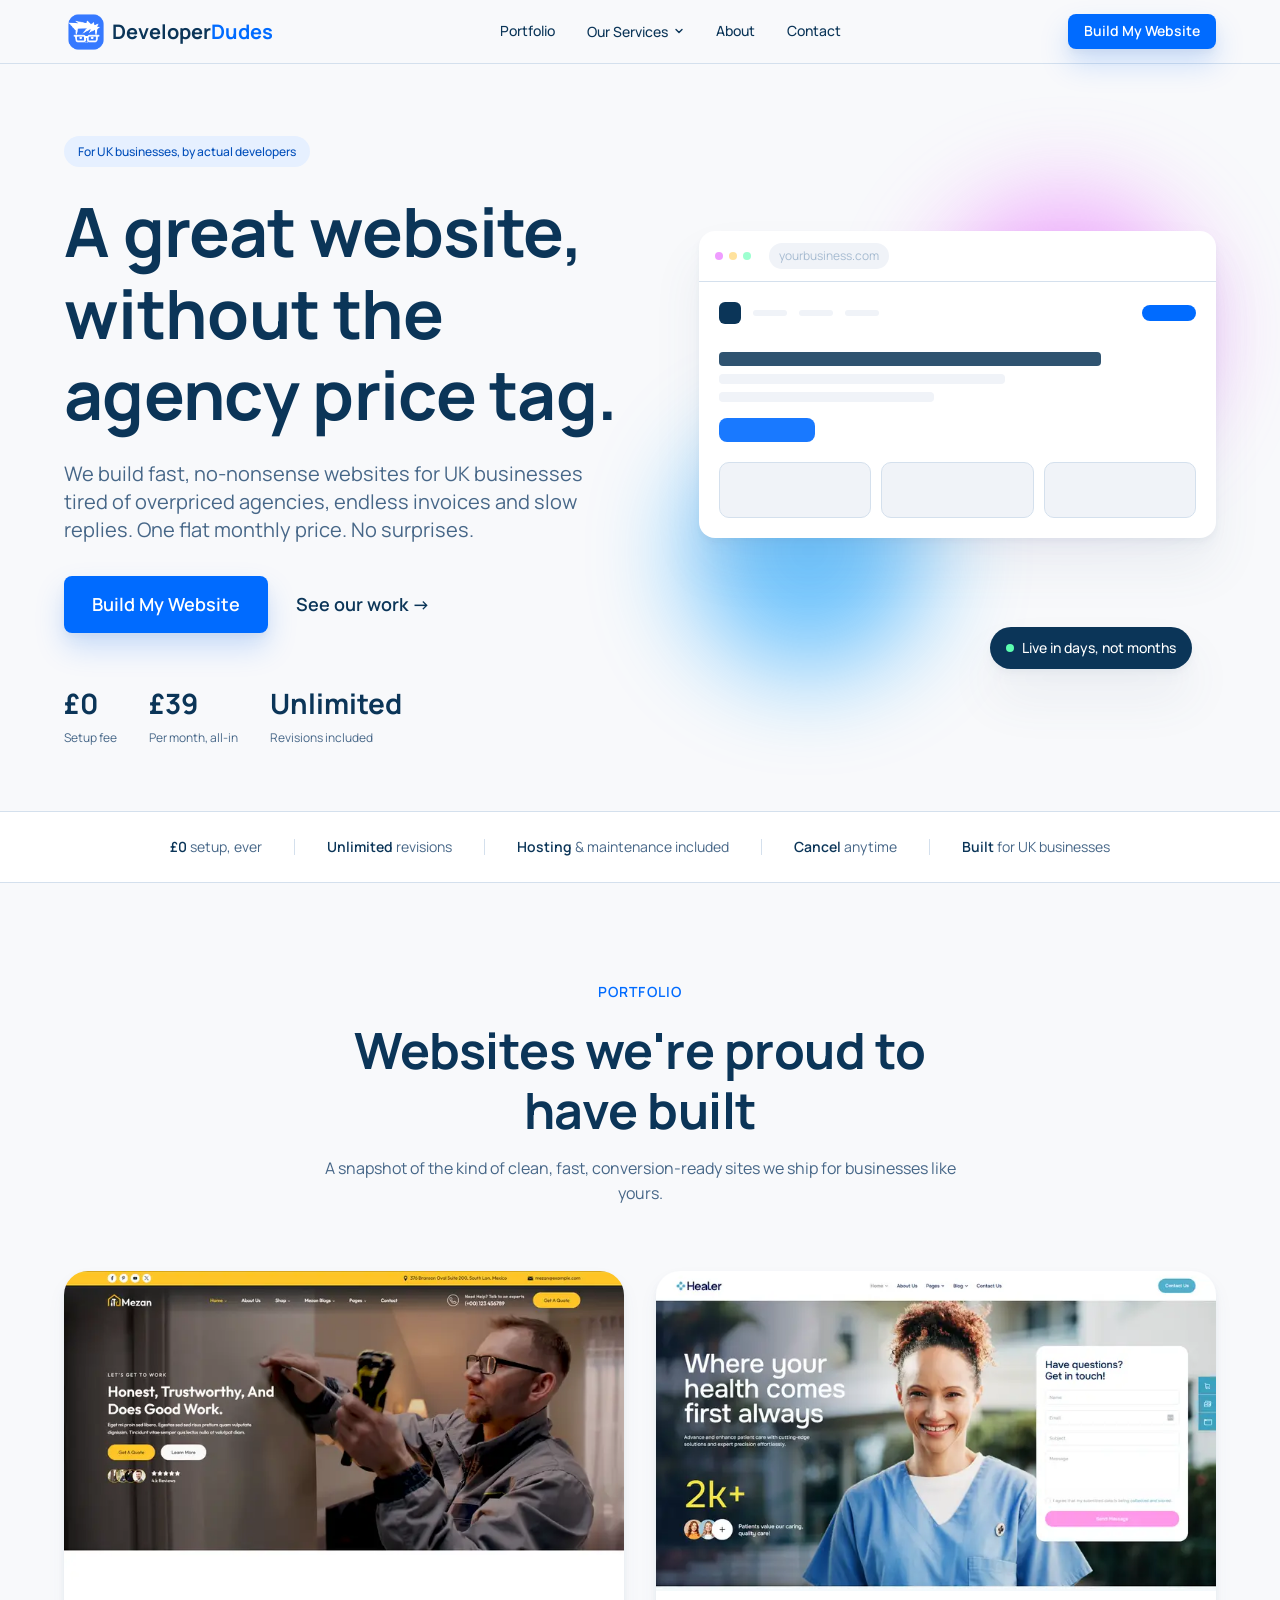
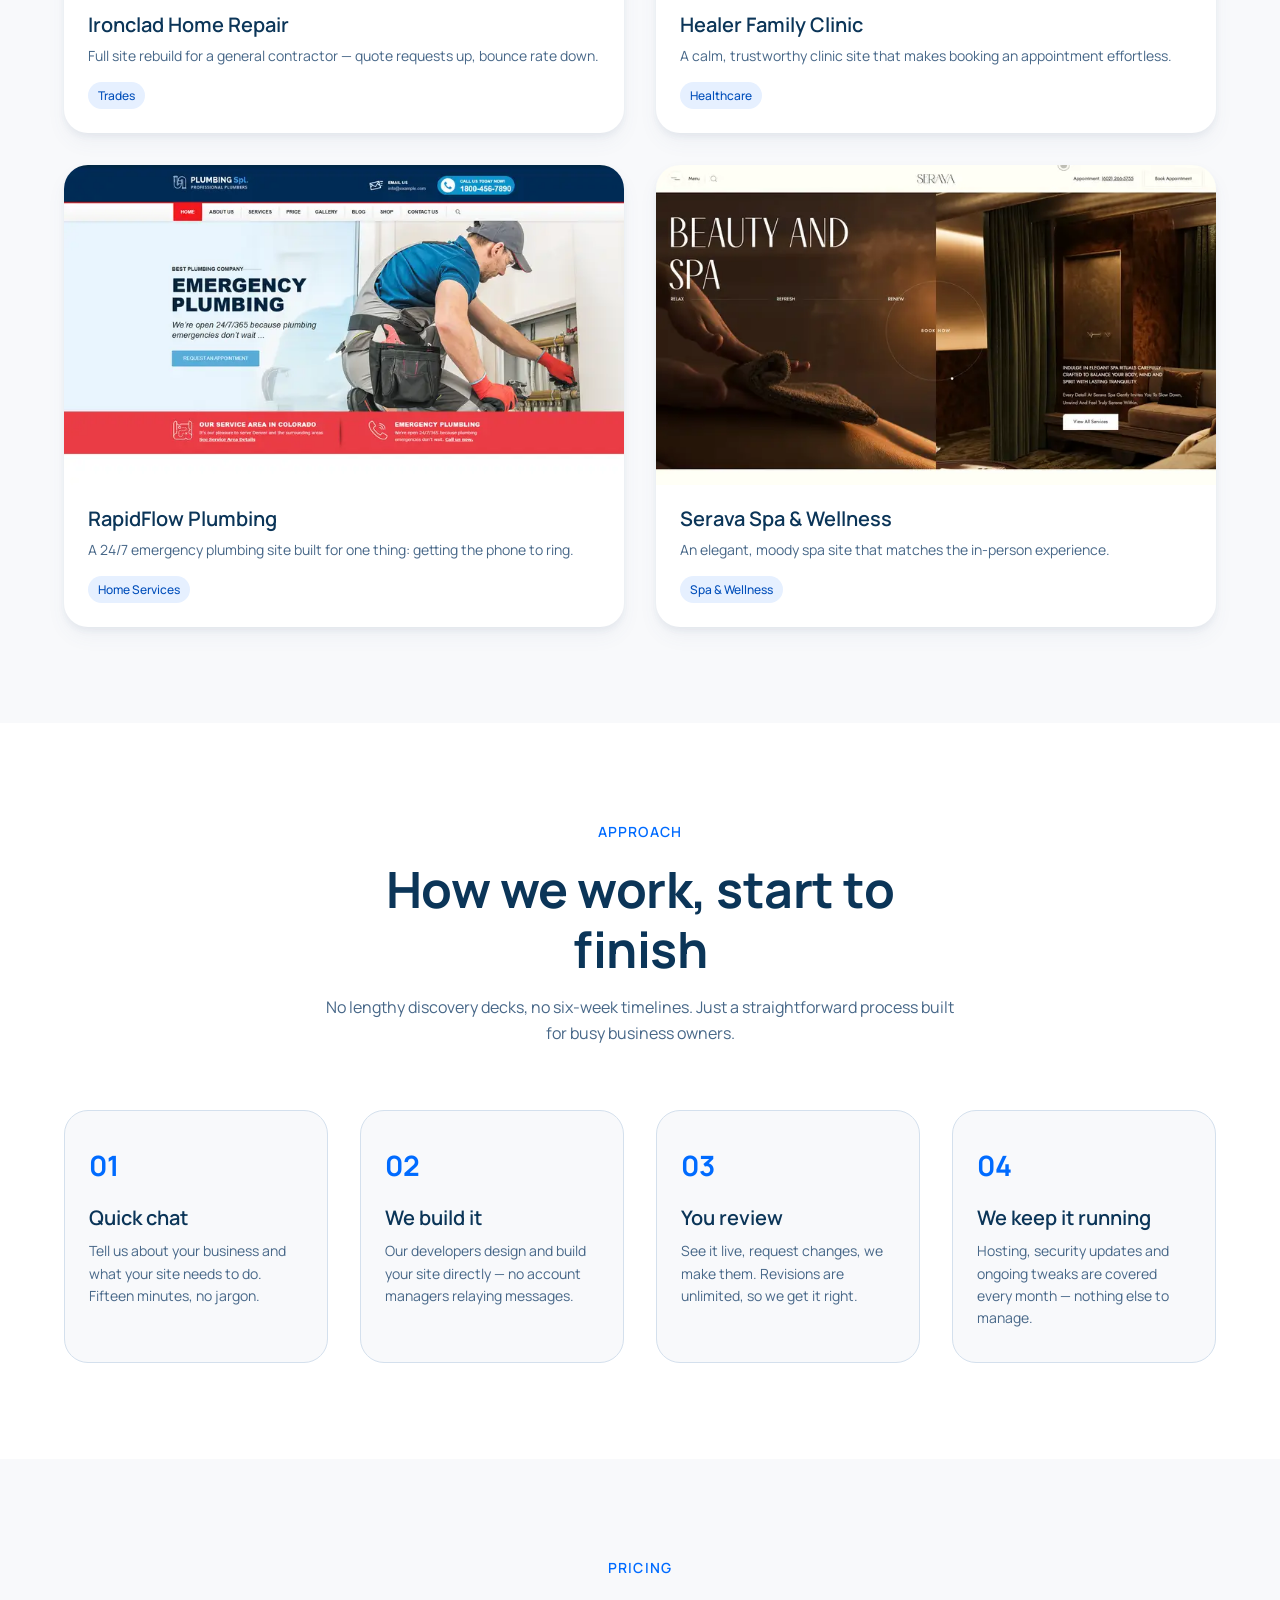
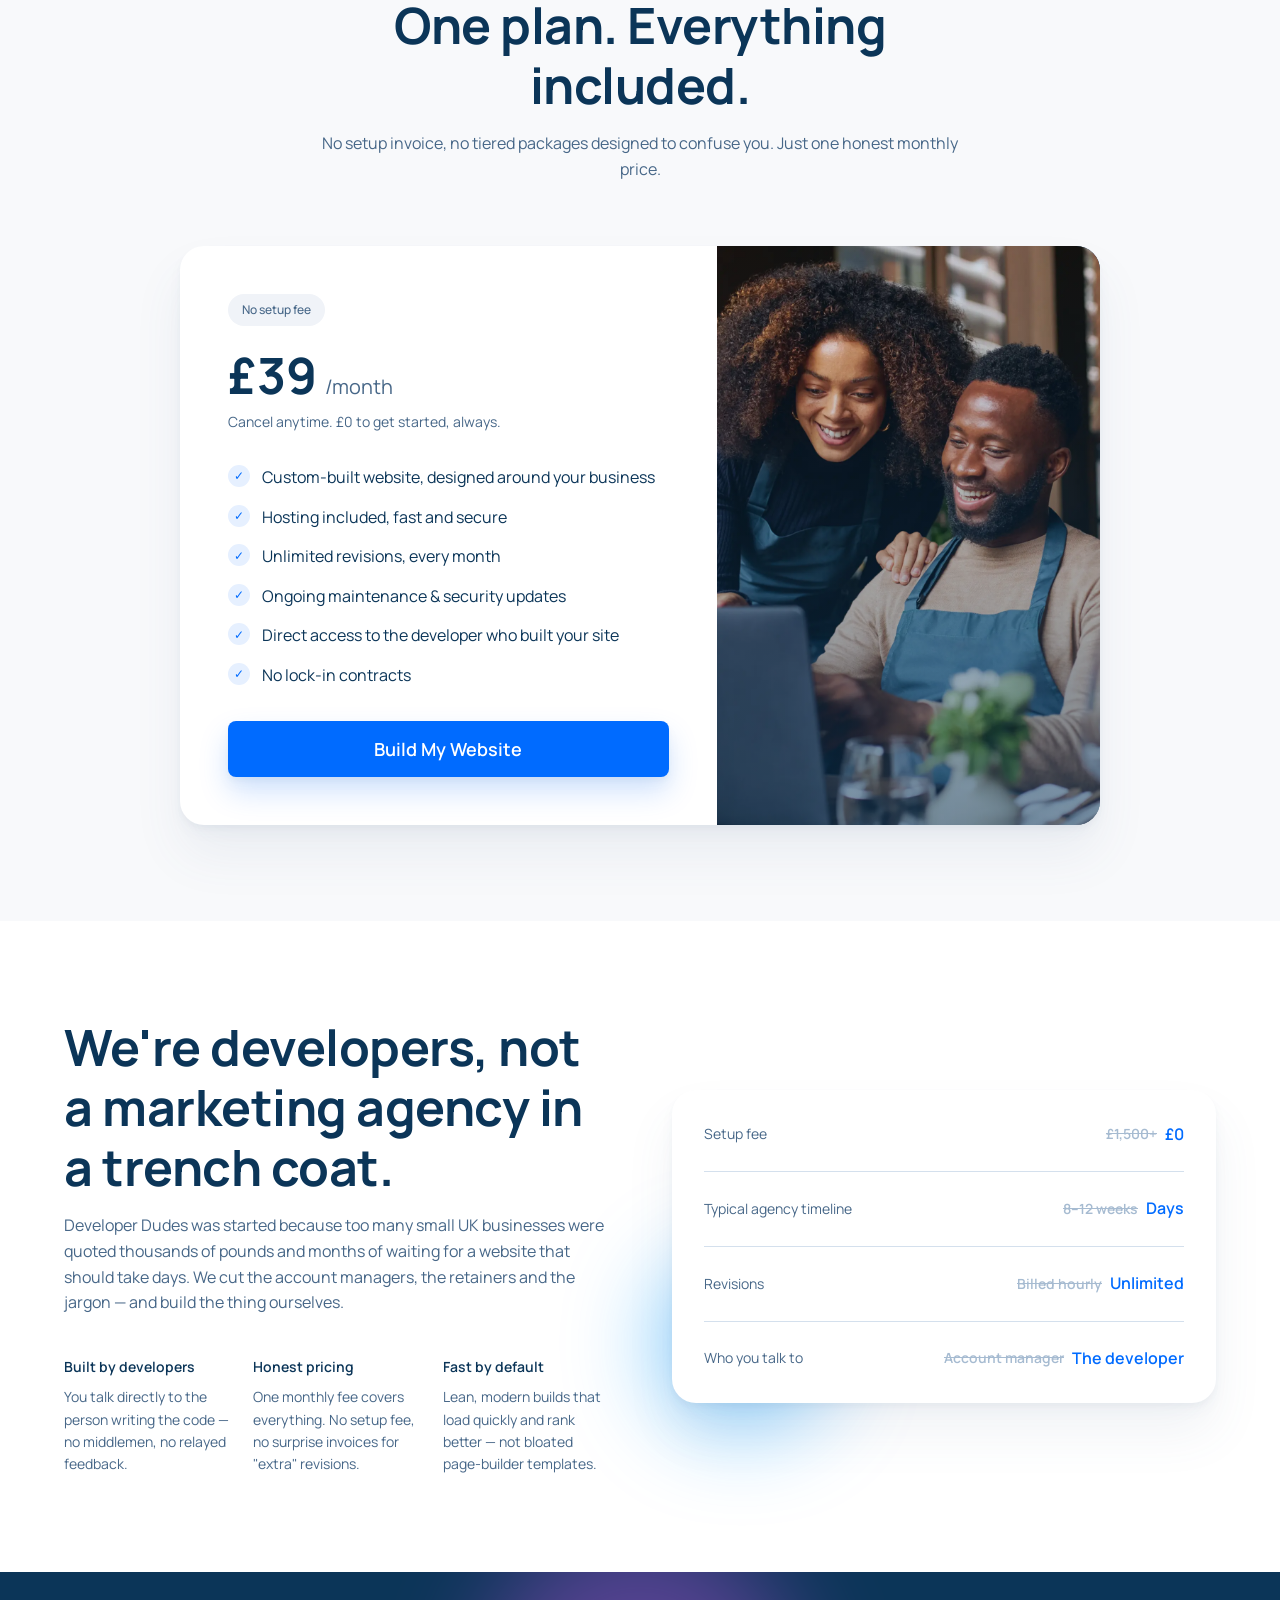
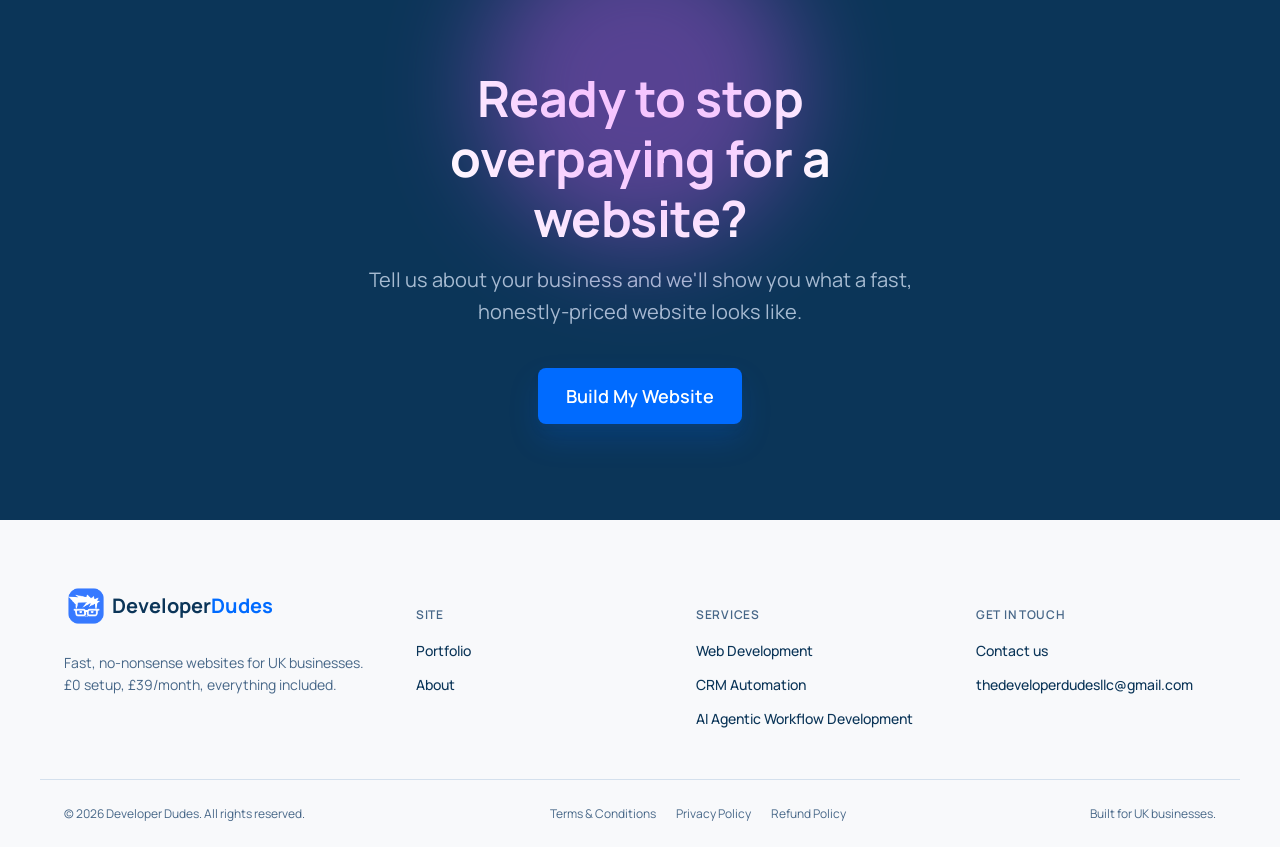
==== commit 90161d64: "Switch the main site to UK wording and £39/month pricing Audience, currency, price, page language an" ====
--- a/index.html
+++ b/index.html
@@ -1,10 +1,10 @@
 <!DOCTYPE html>
-<html lang="en-US">
+<html lang="en-GB">
 <head>
 <meta charset="UTF-8">
 <meta name="viewport" content="width=device-width, initial-scale=1.0">
-<title>Developer Dudes — Fast, no-nonsense websites for US businesses</title>
-<meta name="description" content="Developer Dudes builds fast, no-nonsense websites for US businesses tired of overpriced agencies. $0 setup, $29.99/month for hosting, maintenance and unlimited revisions.">
+<title>Developer Dudes — Fast, no-nonsense websites for UK businesses</title>
+<meta name="description" content="Developer Dudes builds fast, no-nonsense websites for UK businesses tired of overpriced agencies. £0 setup, £39/month for hosting, maintenance and unlimited revisions.">
 <link rel="canonical" href="https://thedeveloperdudes.com/">
 <meta property="og:url" content="https://thedeveloperdudes.com/">
 <link rel="preconnect" href="https://fonts.googleapis.com">
@@ -75,16 +75,16 @@
   <section class="hero">
     <div class="wrap hero-inner">
       <div class="hero-copy reveal">
-        <span class="pill-badge">For US businesses, by actual developers</span>
+        <span class="pill-badge">For UK businesses, by actual developers</span>
         <h1>A great website, <br>without the agency price tag.</h1>
-        <p class="hero-sub">We build fast, no-nonsense websites for US businesses tired of overpriced agencies, endless invoices and slow replies. One flat monthly price. No surprises.</p>
+        <p class="hero-sub">We build fast, no-nonsense websites for UK businesses tired of overpriced agencies, endless invoices and slow replies. One flat monthly price. No surprises.</p>
         <div class="hero-actions">
           <a class="btn btn-primary btn-lg" href="contact.html">Build My Website</a>
           <a class="btn btn-ghost" href="#portfolio">See our work &rarr;</a>
         </div>
         <div class="hero-facts">
-          <div class="hero-fact"><span class="fact-num">$0</span><span class="fact-label">Setup fee</span></div>
-          <div class="hero-fact"><span class="fact-num">$29.99</span><span class="fact-label">Per month, all-in</span></div>
+          <div class="hero-fact"><span class="fact-num">£0</span><span class="fact-label">Setup fee</span></div>
+          <div class="hero-fact"><span class="fact-num">£39</span><span class="fact-label">Per month, all-in</span></div>
           <div class="hero-fact"><span class="fact-num">Unlimited</span><span class="fact-label">Revisions included</span></div>
         </div>
       </div>
@@ -126,7 +126,7 @@
   <!-- PROOF STRIP -->
   <section class="proof-strip reveal">
     <div class="wrap proof-inner">
-      <div class="proof-item"><strong>$0</strong> setup, ever</div>
+      <div class="proof-item"><strong>£0</strong> setup, ever</div>
       <div class="proof-divider"></div>
       <div class="proof-item"><strong>Unlimited</strong> revisions</div>
       <div class="proof-divider"></div>
@@ -134,7 +134,7 @@
       <div class="proof-divider"></div>
       <div class="proof-item"><strong>Cancel</strong> anytime</div>
       <div class="proof-divider"></div>
-      <div class="proof-item"><strong>US-based</strong> developers</div>
+      <div class="proof-item"><strong>Built</strong> for UK businesses</div>
     </div>
   </section>
 
@@ -289,10 +289,10 @@
           <div class="pricing-top">
             <span class="pill-badge pill-badge-alt">No setup fee</span>
             <div class="price-row">
-              <span class="price-amount">$29.99</span>
+              <span class="price-amount">£39</span>
               <span class="price-period">/month</span>
             </div>
-            <p class="price-note">Cancel anytime. $0 to get started, always.</p>
+            <p class="price-note">Cancel anytime. £0 to get started, always.</p>
           </div>
 
           <ul class="pricing-features">
@@ -316,7 +316,7 @@
     <div class="wrap about-inner">
       <div class="about-copy reveal">
         <h2>We're developers, not a marketing agency in a trench coat.</h2>
-        <p class="section-sub about-sub">Developer Dudes was started because too many small US businesses were quoted thousands of dollars and months of waiting for a website that should take days. We cut the account managers, the retainers and the jargon — and build the thing ourselves.</p>
+        <p class="section-sub about-sub">Developer Dudes was started because too many small UK businesses were quoted thousands of pounds and months of waiting for a website that should take days. We cut the account managers, the retainers and the jargon — and build the thing ourselves.</p>
 
         <div class="about-points">
           <div class="about-point">
@@ -340,8 +340,8 @@
           <div class="about-card-row">
             <span class="about-card-label">Setup fee</span>
             <span class="about-card-values">
-              <span class="about-card-value strike">$1,500+</span>
-              <span class="about-card-value value-accent">$0</span>
+              <span class="about-card-value strike">£1,500+</span>
+              <span class="about-card-value value-accent">£0</span>
             </span>
           </div>
           <div class="about-card-row">
@@ -391,7 +391,7 @@
         <img class="logo-mark" src="assets/images/brand/logo-dd.png" alt="" aria-hidden="true">
         <span class="logo-text">Developer<em>Dudes</em></span>
       </a>
-      <p>Fast, no-nonsense websites for US businesses. $0 setup, $29.99/month, everything included.</p>
+      <p>Fast, no-nonsense websites for UK businesses. £0 setup, £39/month, everything included.</p>
     </div>
 
     <div class="footer-col">
@@ -420,7 +420,7 @@
       <a href="privacy-policy.html">Privacy Policy</a>
       <a href="refund-policy.html">Refund Policy</a>
     </nav>
-    <span>Made in the USA.</span>
+    <span>Built for UK businesses.</span>
   </div>
 </footer>
 
